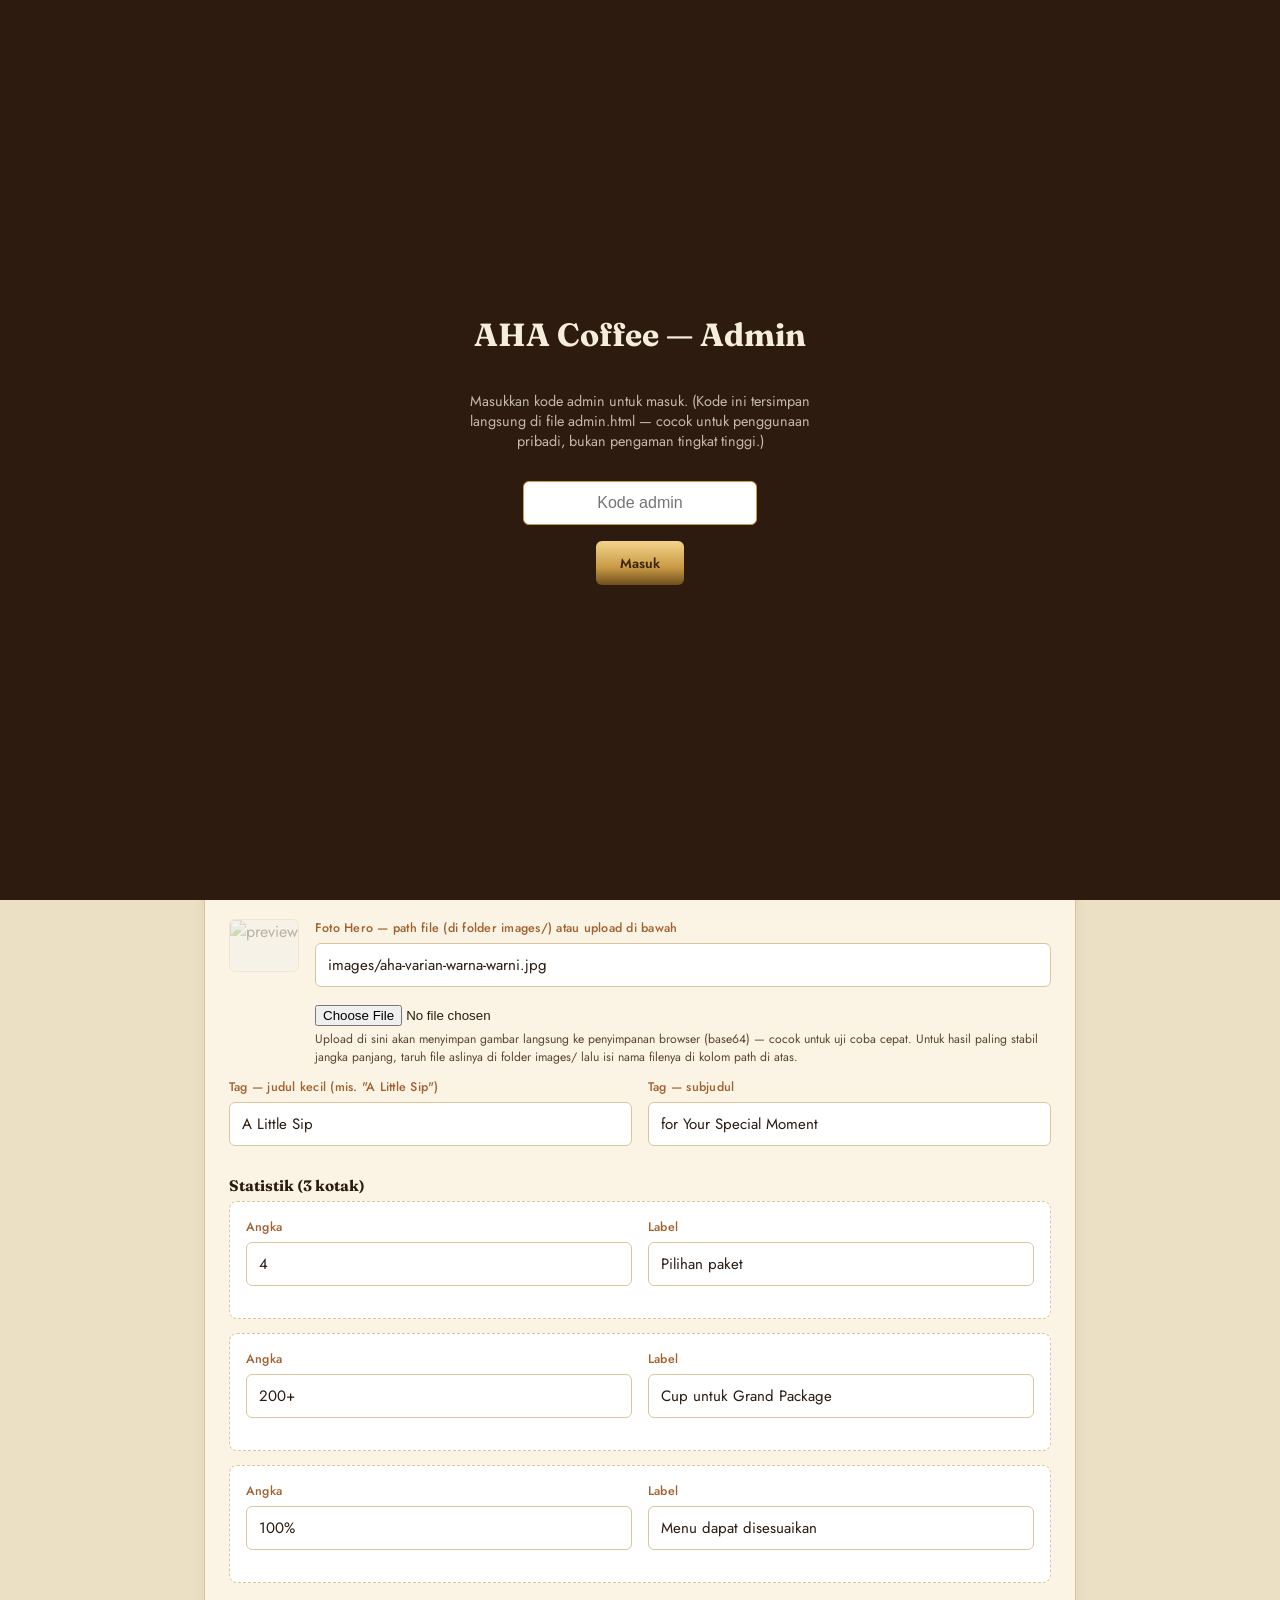
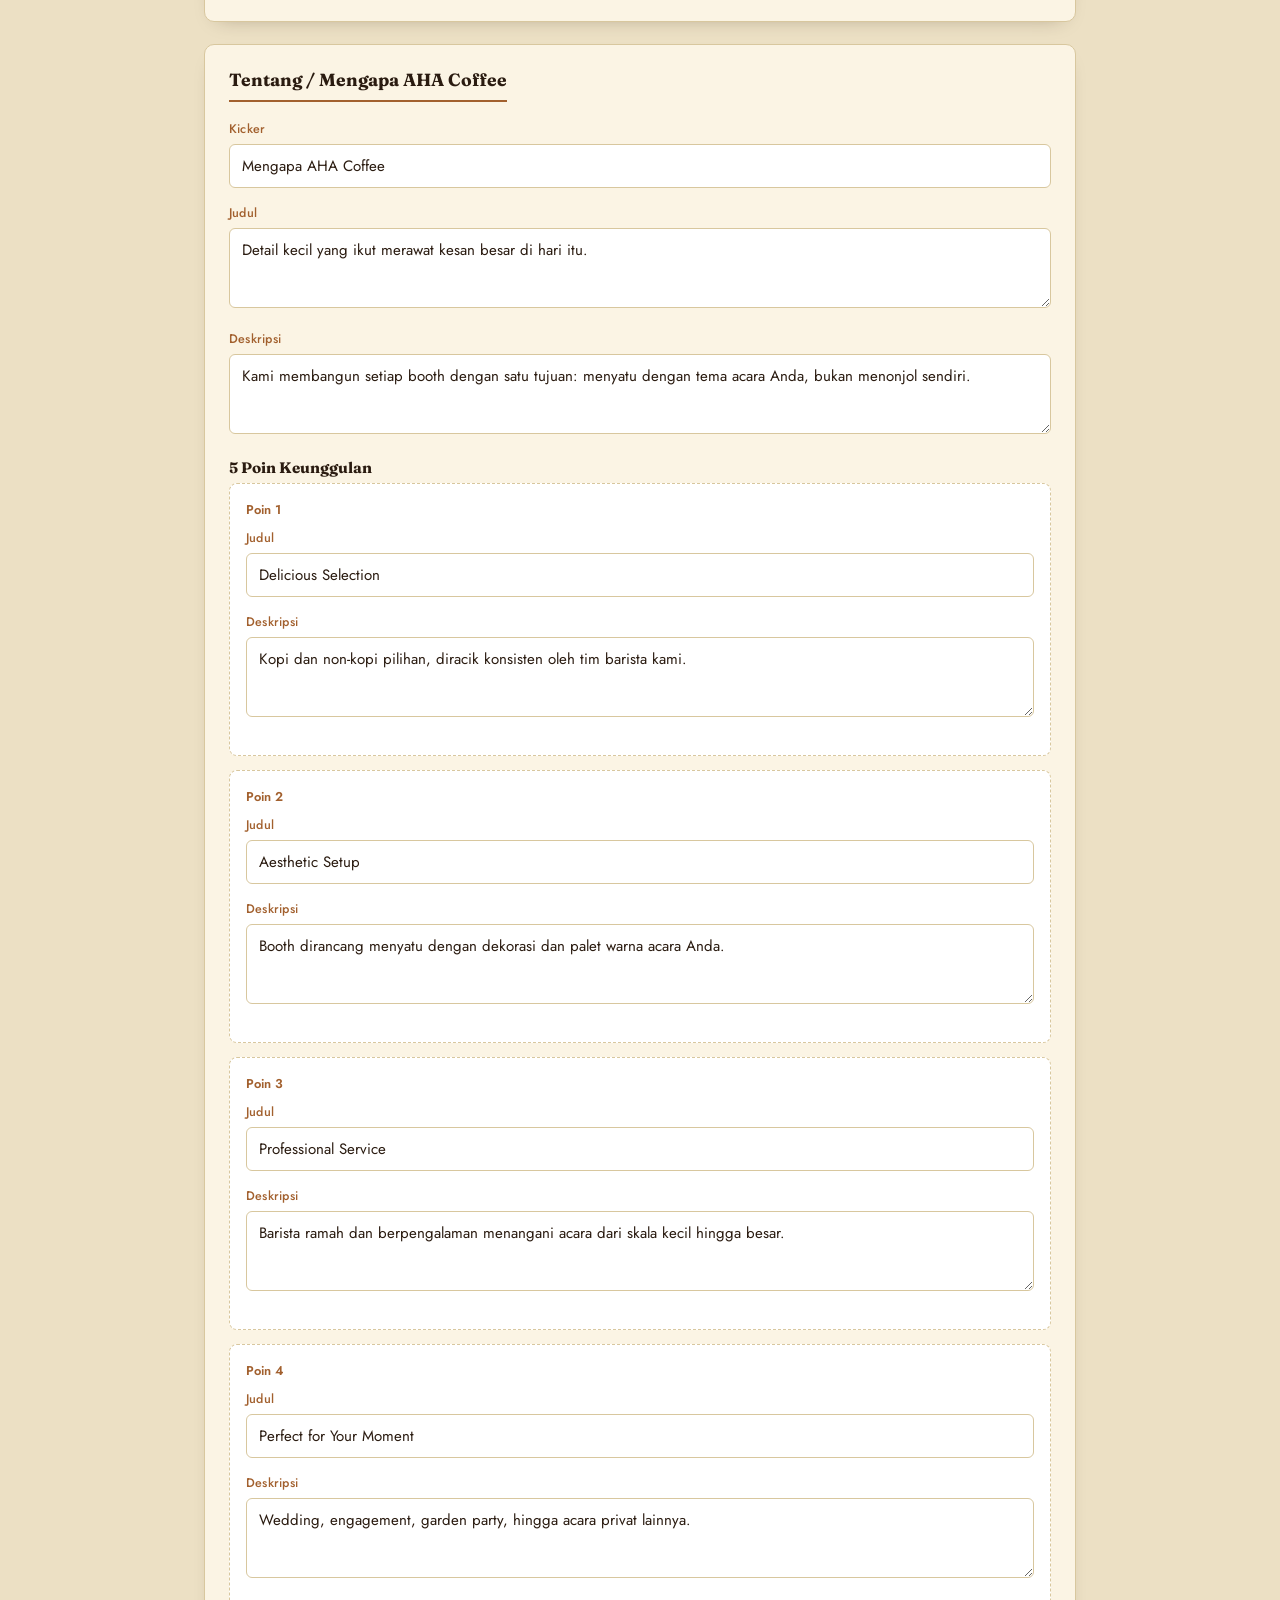
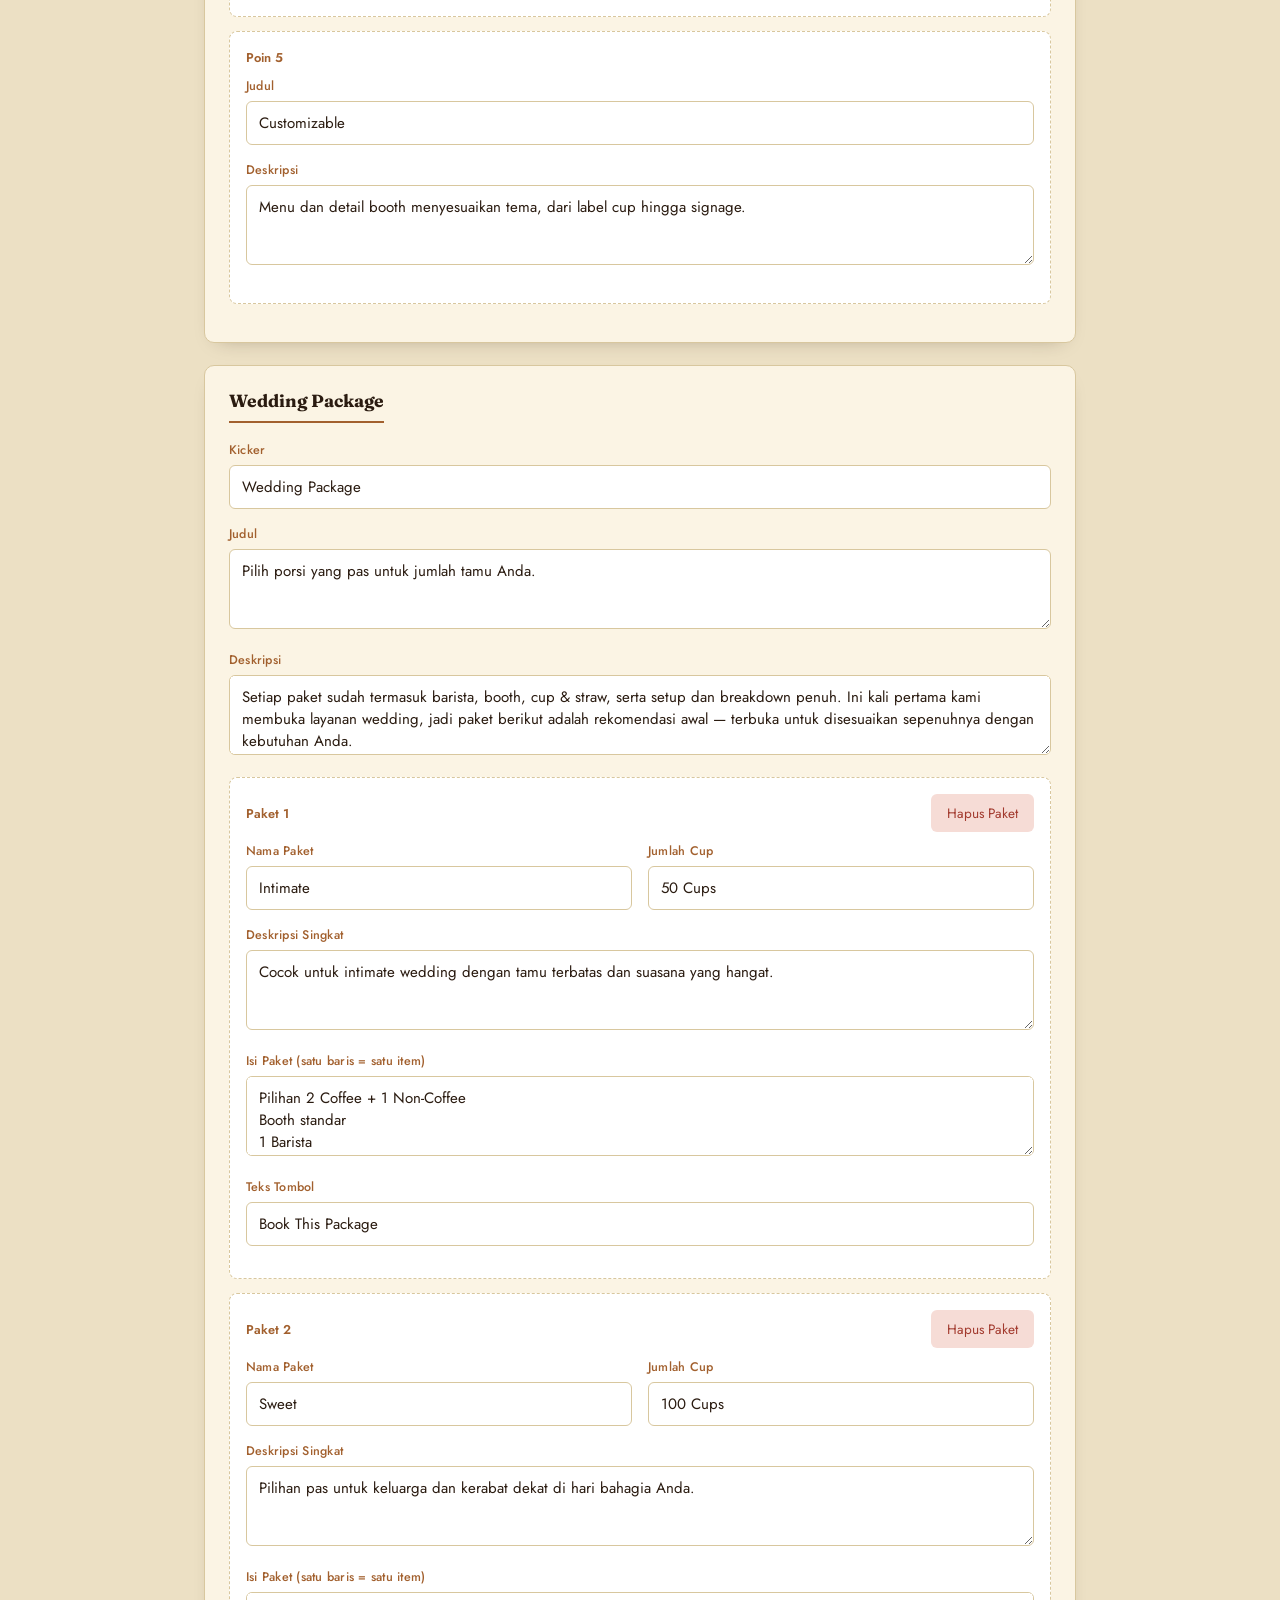
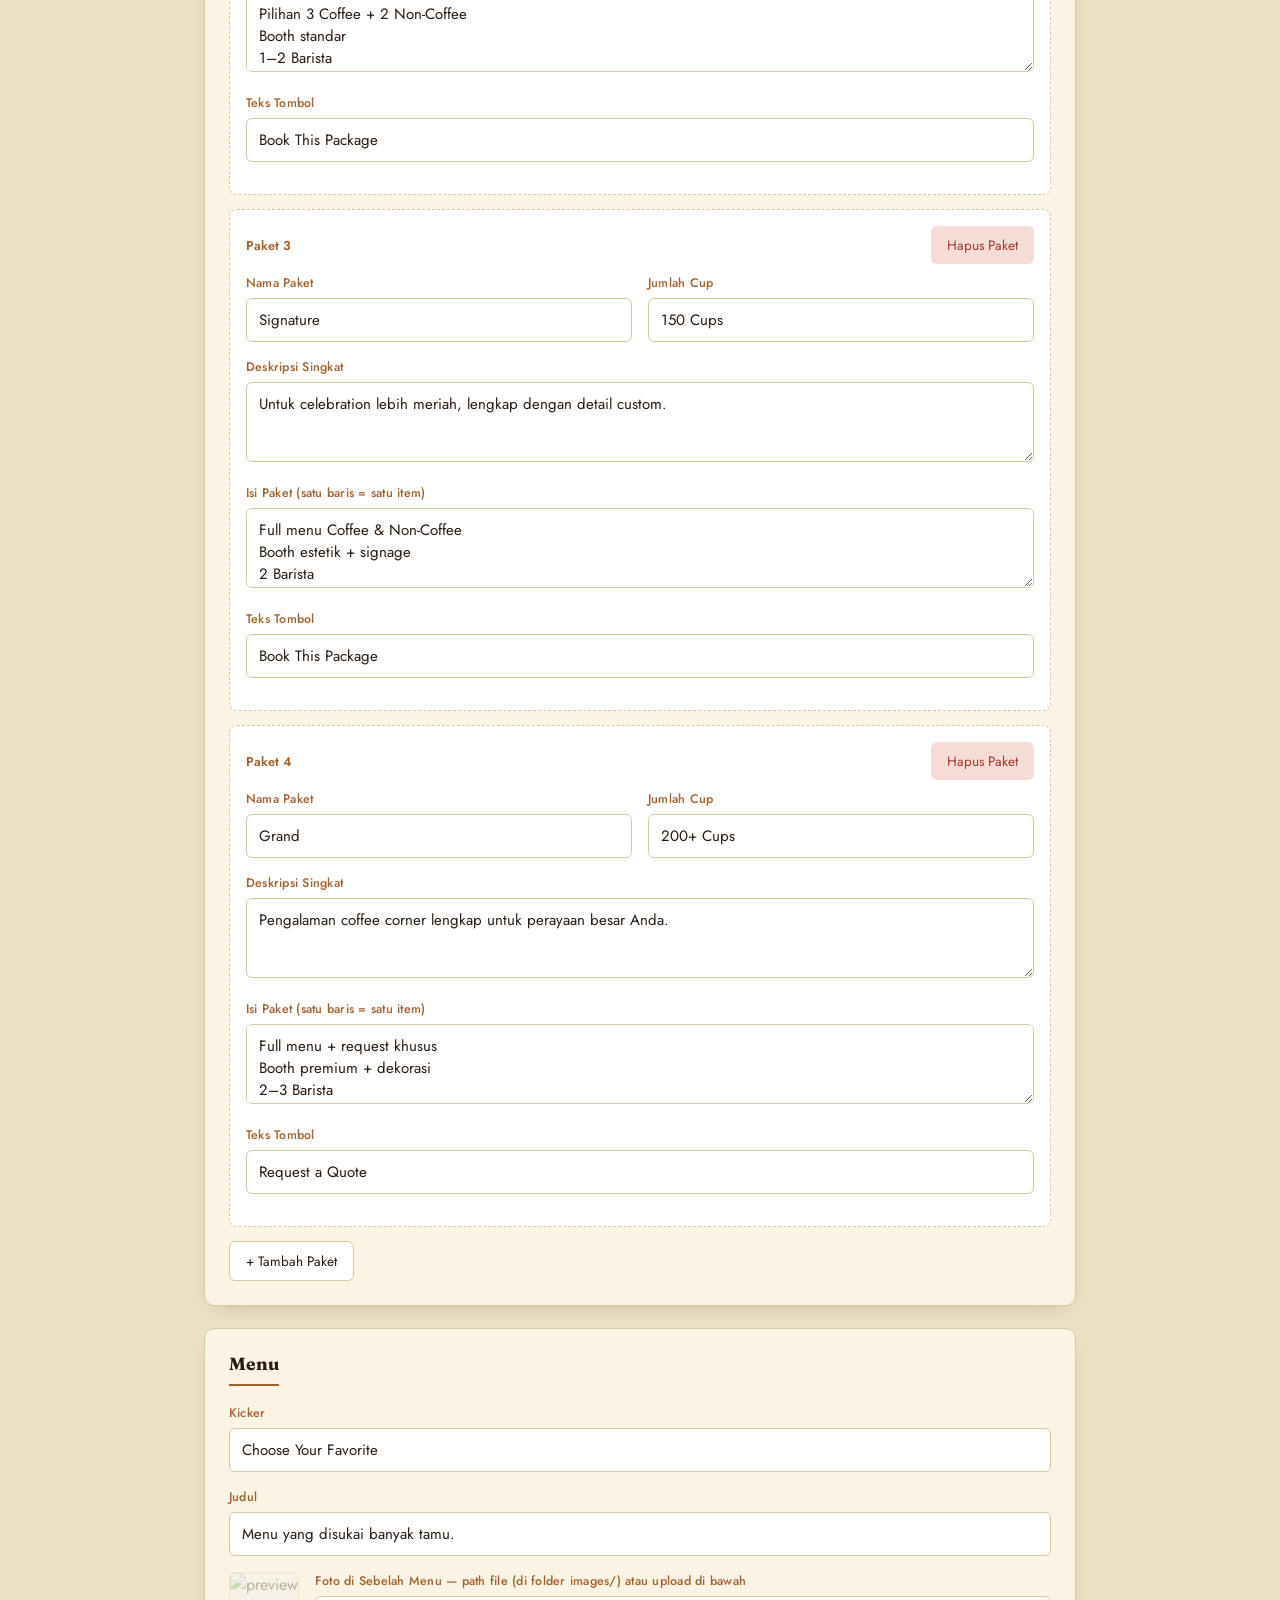
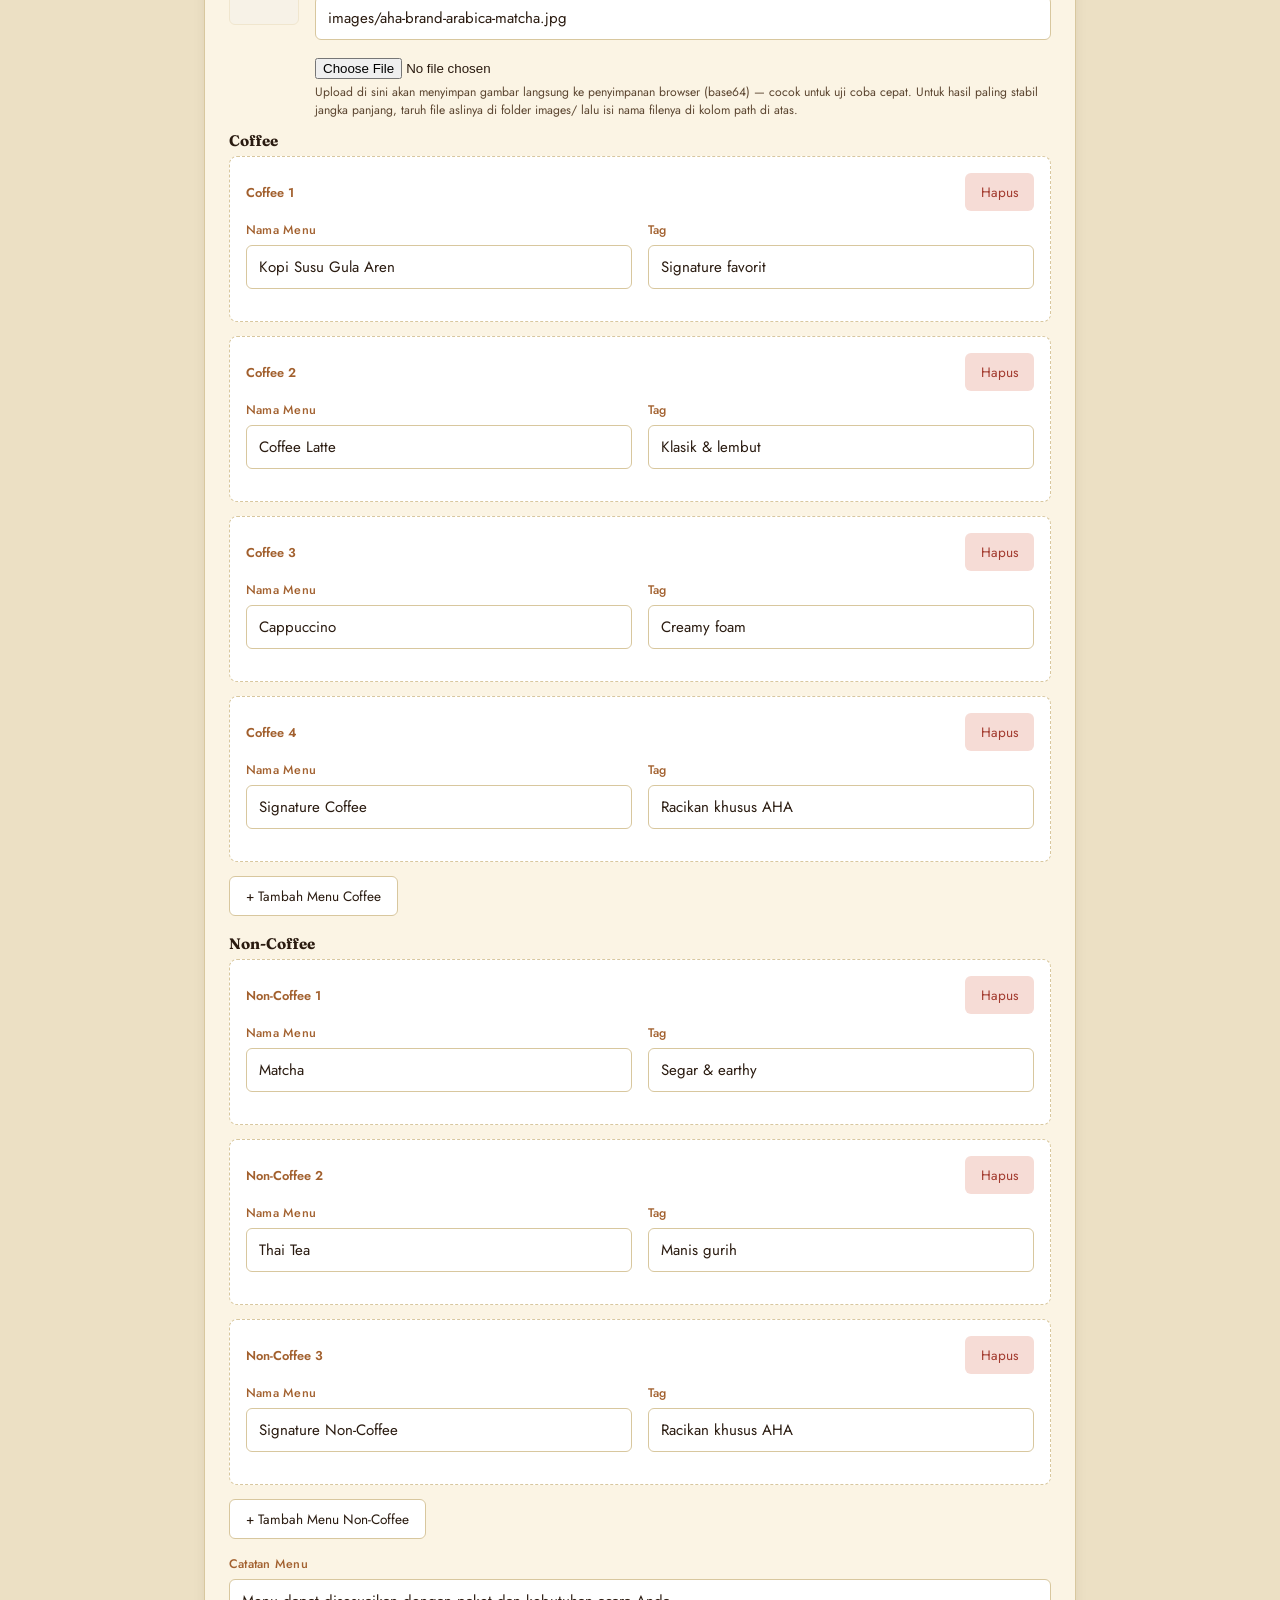
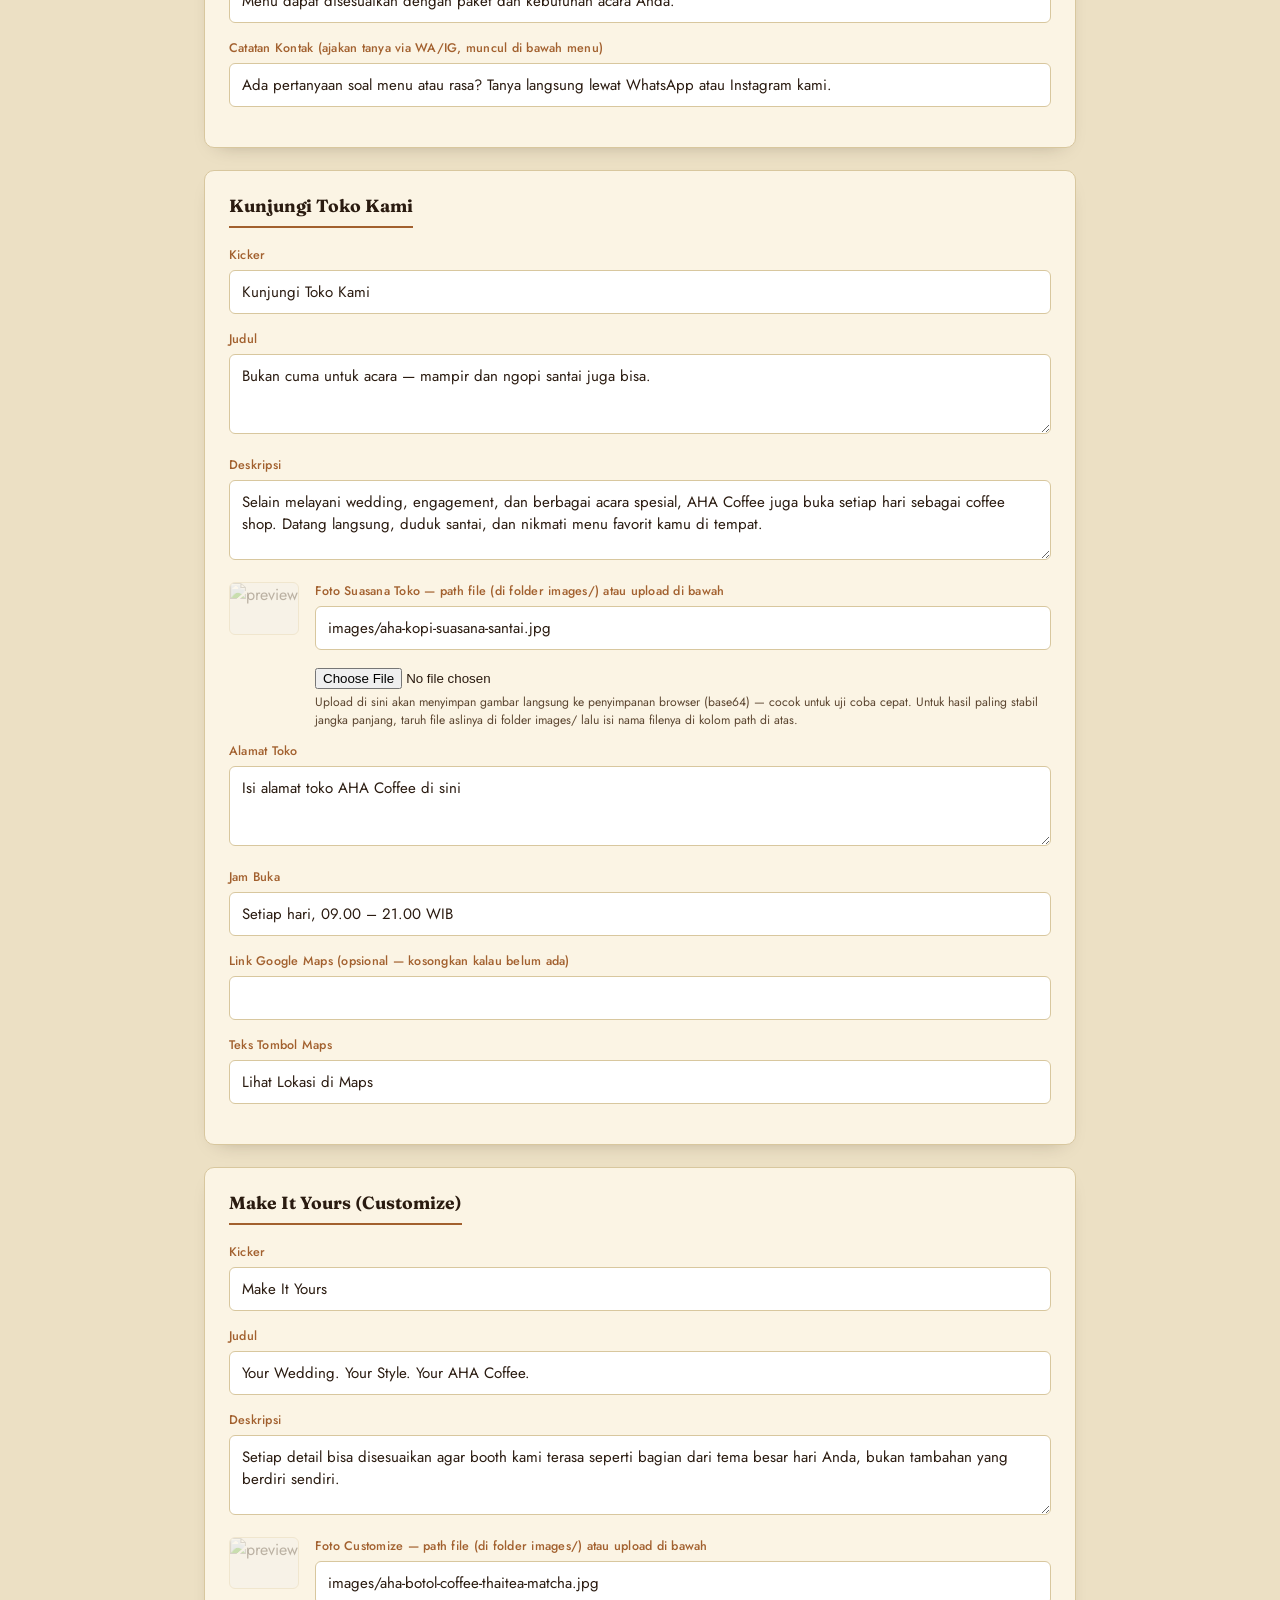
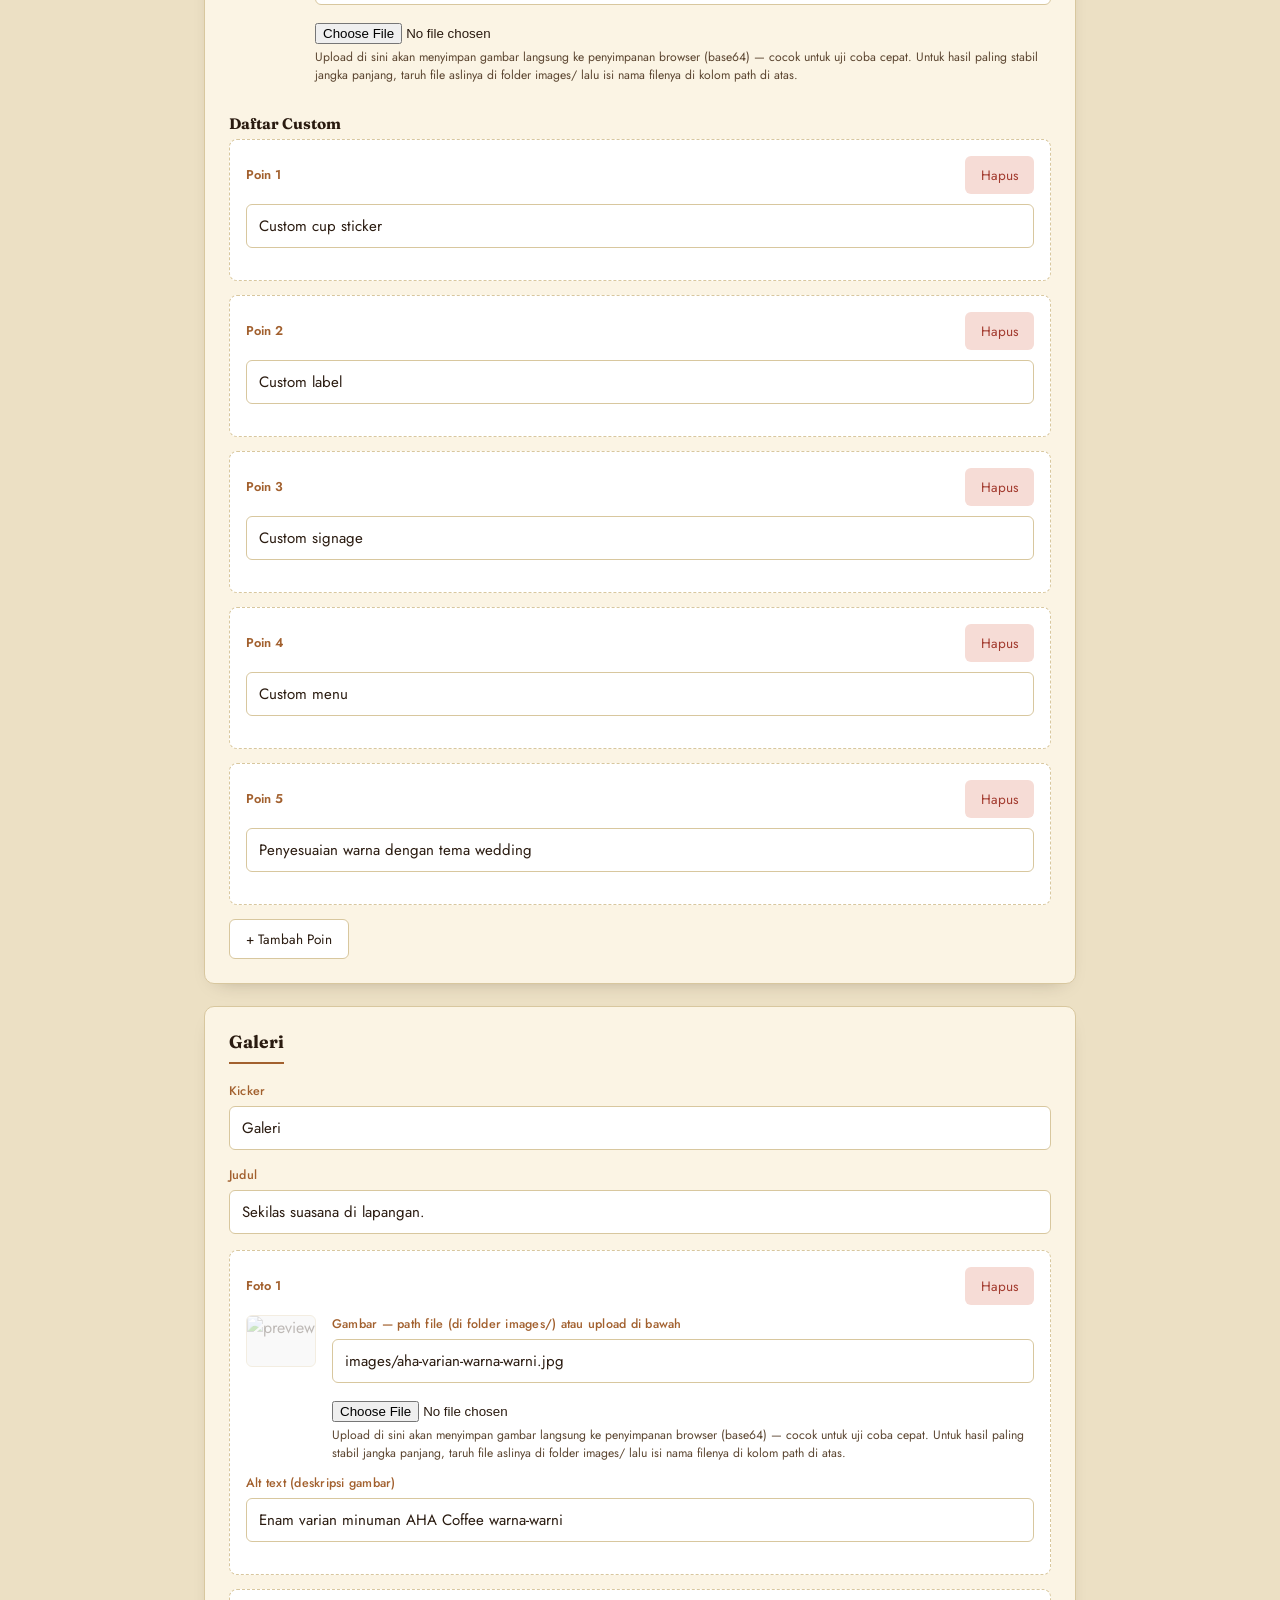
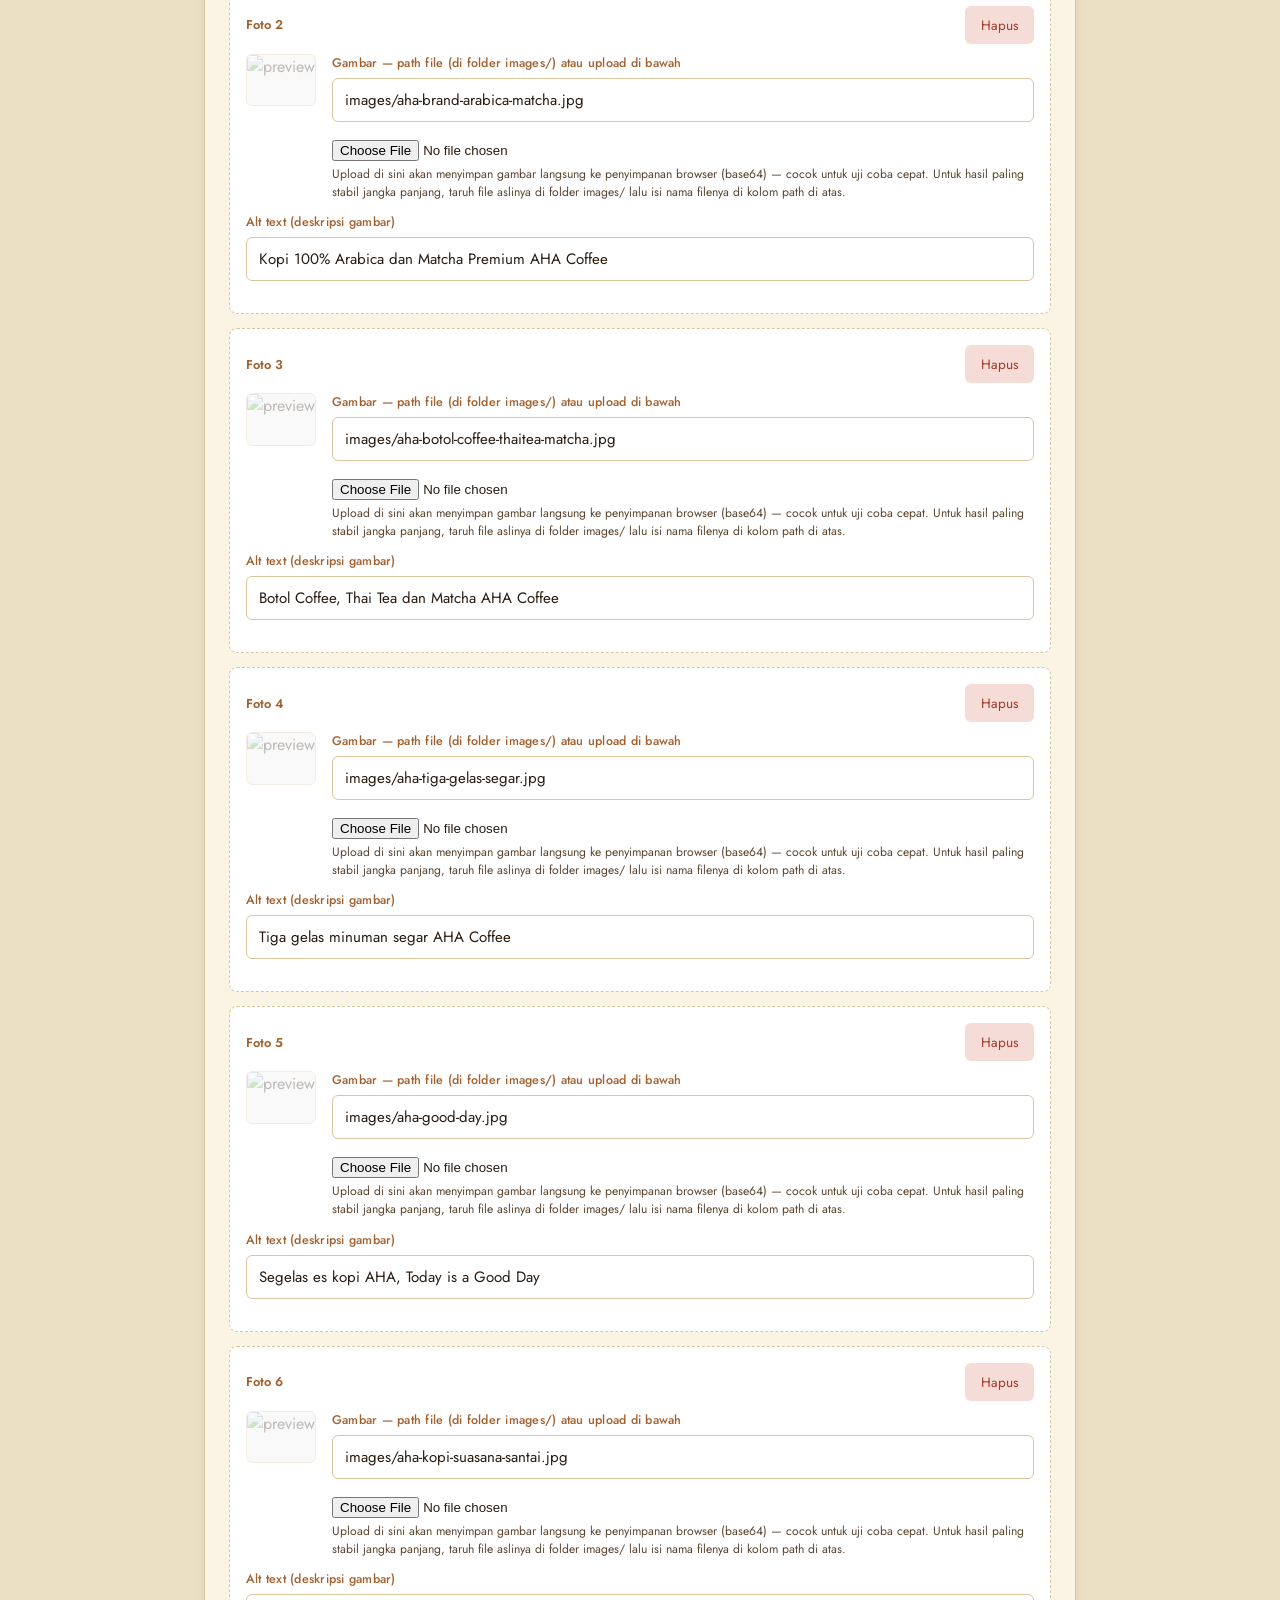
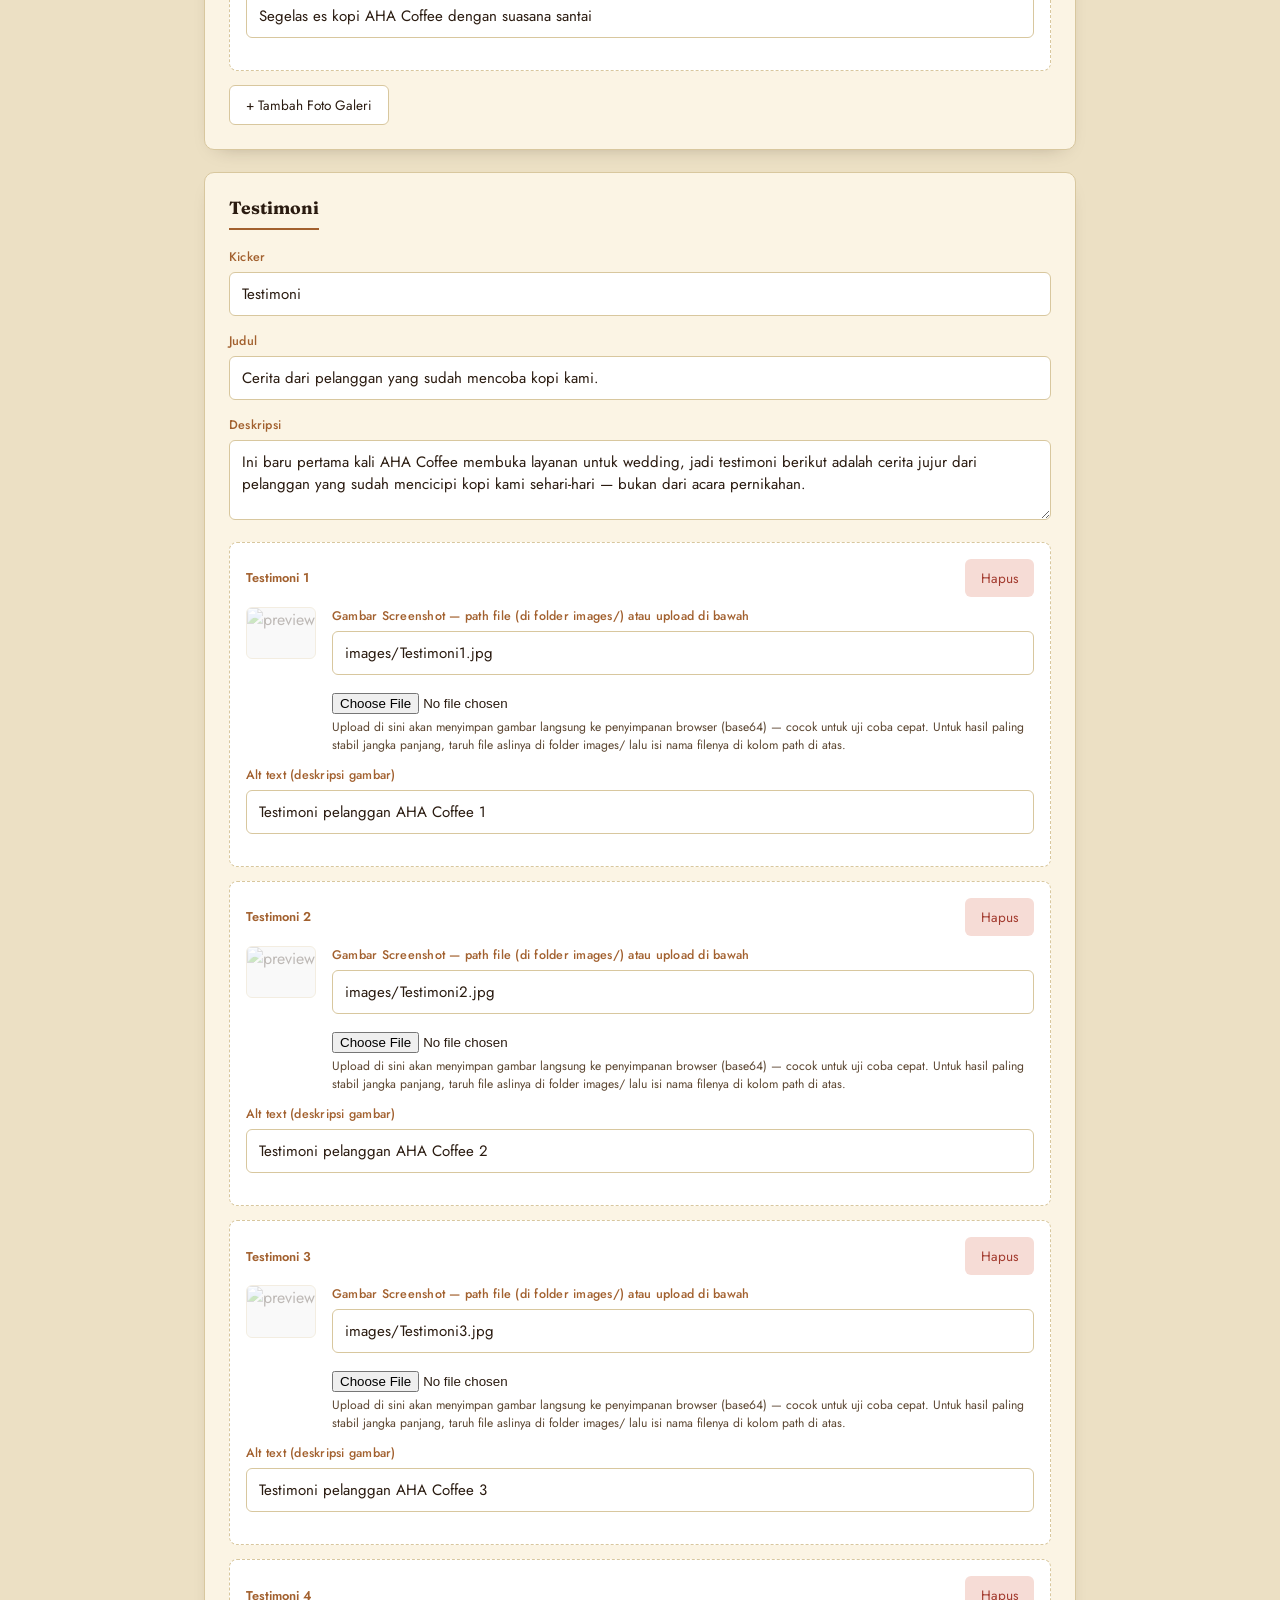
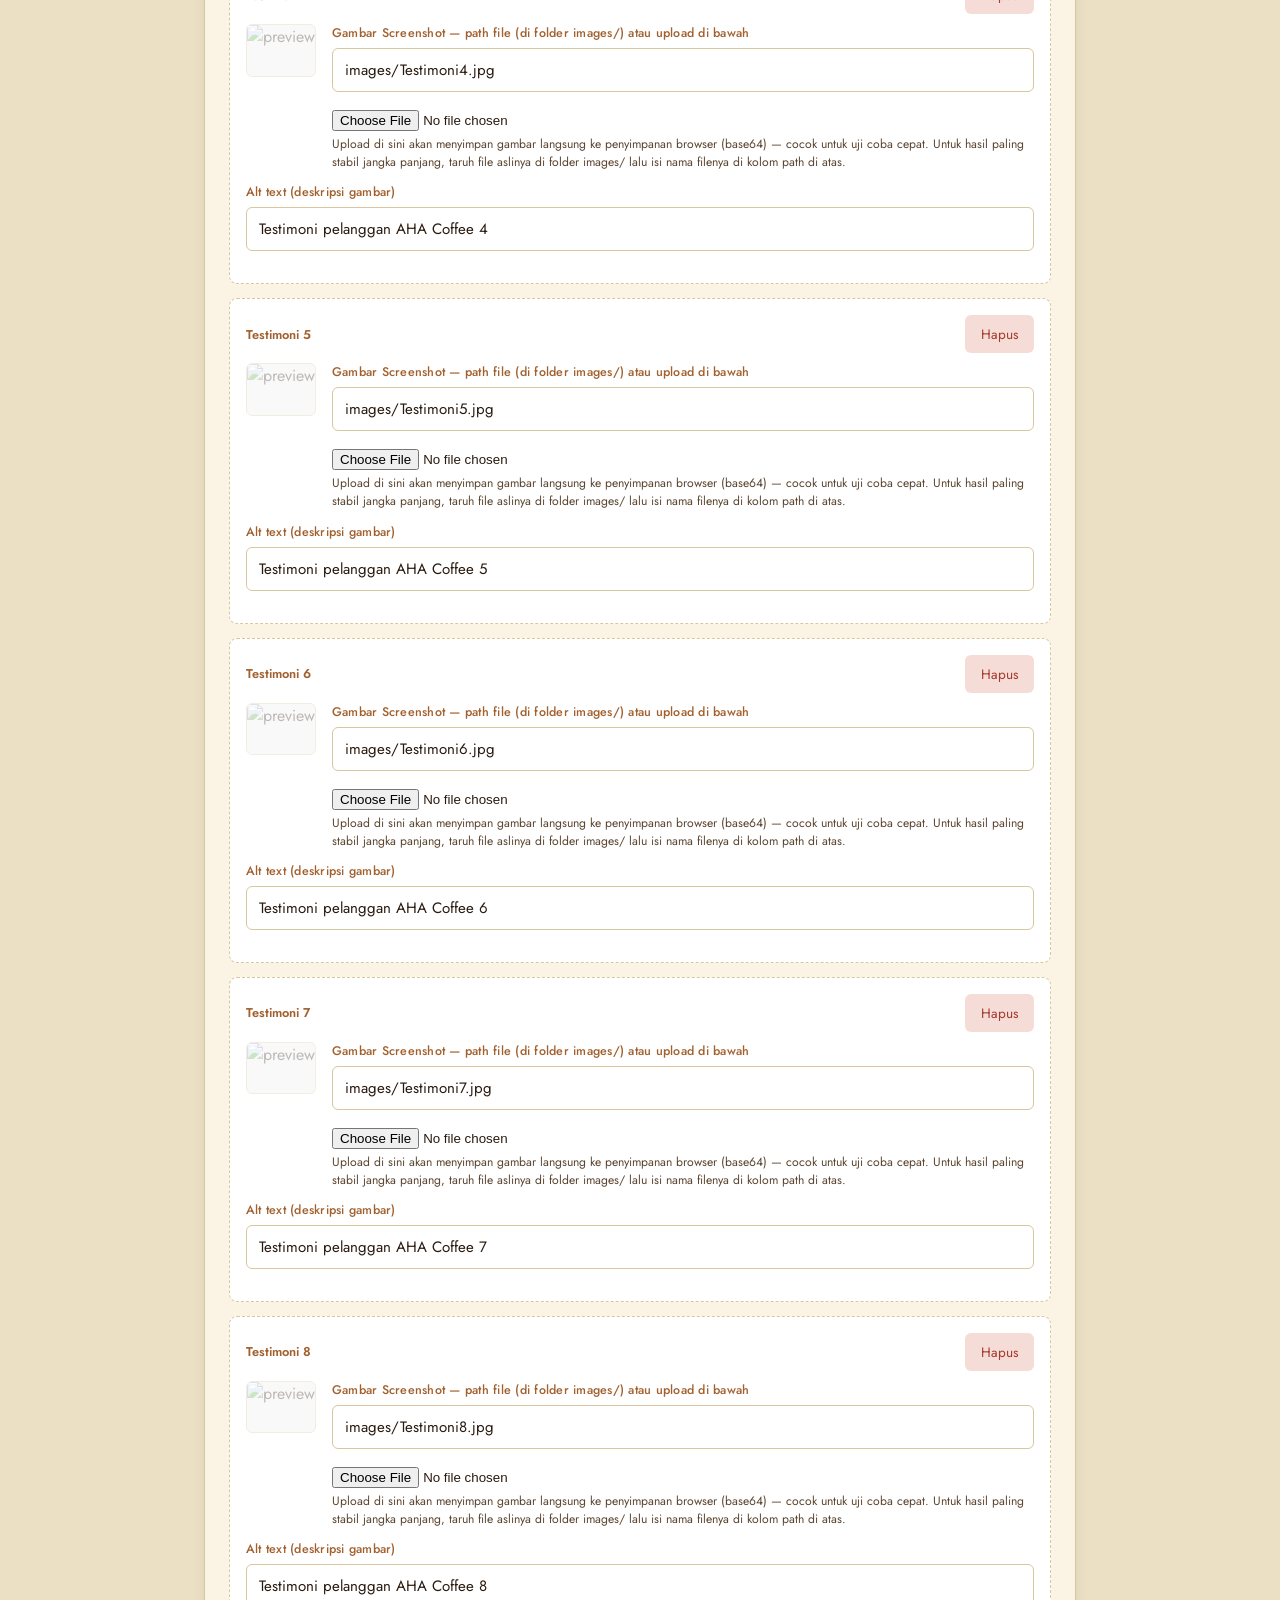
==== admin.html @ e11b8bea "Add files via upload" ====
<!DOCTYPE html>
<html lang="id">
<head>
<meta charset="UTF-8">
<meta name="viewport" content="width=device-width, initial-scale=1.0">
<title>AHA Coffee — Admin Panel</title>
<link rel="preconnect" href="https://fonts.googleapis.com">
<link href="https://fonts.googleapis.com/css2?family=Fraunces:wght@500;600&family=Jost:wght@400;500;600&display=swap" rel="stylesheet">
<style>
  :root{
    --leather-dark:#2E1B10; --leather:#4A2C18;
    --brass-hi:#F3D48C; --brass:#C99A45; --brass-dark:#6E4E1E;
    --paper:#F6EEDD; --paper-deep:#ECE0C4; --paper-line:#D8C79E;
    --ink:#2A1B10; --ink-soft:#5B4530; --copper:#A2602E;
    --ok:#3E7A4B; --danger:#A23A2E;
  }
  *{ box-sizing:border-box; }
  body{ margin:0; background:var(--paper-deep); color:var(--ink); font-family:'Jost',sans-serif; padding-bottom:120px; }
  h1,h2,h3{ font-family:'Fraunces',serif; color:var(--ink); margin:0 0 6px; }
  .topbar{
    position:sticky; top:0; z-index:50;
    background:linear-gradient(180deg,var(--leather),var(--leather-dark));
    color:var(--paper); padding:16px 24px;
    display:flex; align-items:center; justify-content:space-between; gap:16px; flex-wrap:wrap;
    box-shadow:0 6px 16px -8px rgba(0,0,0,0.5);
  }
  .topbar h1{ color:var(--paper); font-size:1.15rem; }
  .topbar .sub{ font-size:0.75rem; color:var(--brass-hi); }
  .topbar-actions{ display:flex; gap:10px; flex-wrap:wrap; }
  .wrap{ max-width:920px; margin:0 auto; padding:24px; }
  .note-box{
    background:#FFF7E0; border:1px solid var(--brass); border-radius:8px;
    padding:16px 18px; font-size:0.88rem; color:var(--ink-soft); margin-bottom:28px;
  }
  .note-box strong{ color:var(--ink); }
  .card{
    background:#FBF4E4; border:1px solid var(--paper-line); border-radius:10px;
    padding:24px; margin-bottom:22px; box-shadow:0 8px 20px -14px rgba(42,27,16,0.4);
  }
  .card > h2{ font-size:1.1rem; border-bottom:2px solid var(--copper); padding-bottom:10px; margin-bottom:18px; display:inline-block; }
  .field{ margin-bottom:16px; }
  .field label{ display:block; font-size:0.78rem; letter-spacing:0.02em; color:var(--copper); margin-bottom:6px; font-weight:500; }
  .field input[type=text], .field input[type=number], .field textarea{
    width:100%; padding:10px 12px; border:1px solid var(--paper-line); border-radius:6px;
    font-family:inherit; font-size:0.94rem; background:#fff; color:var(--ink);
  }
  .field textarea{ min-height:80px; resize:vertical; }
  .grid2{ display:grid; grid-template-columns:1fr 1fr; gap:16px; }
  @media (max-width:640px){ .grid2{ grid-template-columns:1fr; } }
  .item-box{
    border:1px dashed var(--paper-line); border-radius:8px; padding:16px; margin-bottom:14px; background:#fff;
    position:relative;
  }
  .item-box .item-head{ display:flex; justify-content:space-between; align-items:center; margin-bottom:10px; }
  .item-box .item-head span{ font-size:0.8rem; color:var(--copper); font-weight:600; }
  .btn{
    display:inline-flex; align-items:center; gap:6px; border:none; border-radius:6px;
    padding:9px 16px; font-size:0.85rem; cursor:pointer; font-family:inherit;
  }
  .btn-brass{ background:linear-gradient(180deg,var(--brass-hi),var(--brass) 60%,var(--brass-dark)); color:#3B2408; font-weight:600; }
  .btn-ghost{ background:#fff; border:1px solid var(--paper-line); color:var(--ink); }
  .btn-danger{ background:#F6DCD6; color:var(--danger); }
  .btn-save{ background:linear-gradient(180deg,#7FCF8E,var(--ok)); color:#fff; font-weight:600; }
  .btn:active{ transform:translateY(1px); }
  .img-preview{
    width:100%; max-width:220px; aspect-ratio:4/3; object-fit:cover;
    border:1px solid var(--paper-line); border-radius:6px; background:#eee; margin-bottom:10px; display:block;
  }
  .img-row{ display:flex; align-items:flex-start; gap:16px; flex-wrap:wrap; }
  .img-row .img-controls{ flex:1; min-width:220px; }
  .hint{ font-size:0.76rem; color:var(--ink-soft); margin-top:4px; }
  .toast{
    position:fixed; bottom:24px; left:50%; transform:translateX(-50%) translateY(20px);
    background:var(--leather-dark); color:var(--paper); padding:12px 22px; border-radius:8px;
    font-size:0.9rem; opacity:0; pointer-events:none; transition:opacity 0.25s ease, transform 0.25s ease;
    box-shadow:0 10px 24px -10px rgba(0,0,0,0.6); z-index:200;
  }
  .toast.show{ opacity:1; transform:translateX(-50%) translateY(0); }
  #lockScreen{
    position:fixed; inset:0; background:var(--leather-dark); color:var(--paper);
    display:flex; align-items:center; justify-content:center; z-index:500; flex-direction:column; gap:16px; padding:20px; text-align:center;
  }
  #lockScreen input{ padding:12px 16px; border-radius:6px; border:1px solid var(--brass); font-size:1rem; min-width:220px; text-align:center; }
  #lockScreen .btn{ padding:12px 24px; }
</style>
</head>
<body>

<div id="lockScreen">
  <h1 style="color:var(--paper)">AHA Coffee — Admin</h1>
  <p style="max-width:360px; color:rgba(246,238,221,0.75); font-size:0.9rem;">Masukkan kode admin untuk masuk. (Kode ini tersimpan langsung di file admin.html — cocok untuk penggunaan pribadi, bukan pengaman tingkat tinggi.)</p>
  <input type="password" id="lockInput" placeholder="Kode admin">
  <button class="btn btn-brass" id="lockSubmit">Masuk</button>
  <p id="lockError" style="color:#F6B4A4; font-size:0.82rem; display:none;">Kode salah, coba lagi.</p>
</div>

<div class="topbar">
  <div>
    <h1>AHA Coffee — Admin Panel</h1>
    <div class="sub">Edit isi & gambar website tanpa buka kode</div>
  </div>
  <div class="topbar-actions">
    <a class="btn btn-ghost" href="index.html" target="_blank">Lihat Website</a>
    <button class="btn btn-ghost" id="exportBtn">Export Backup</button>
    <button class="btn btn-ghost" id="importBtn">Import Backup</button>
    <input type="file" id="importFile" accept="application/json" style="display:none">
    <button class="btn btn-danger" id="resetBtn">Reset ke Default</button>
    <button class="btn btn-save" id="saveBtn">💾 Simpan Perubahan</button>
  </div>
</div>

<div class="wrap">
  <div class="note-box">
    <strong>Penting:</strong> klik <strong>Simpan Perubahan</strong> akan mengirim isi ini ke server dan otomatis tampil untuk <strong>SEMUA pengunjung</strong> (butuh sekitar 30-60 detik sampai live, karena website perlu di-build ulang). Untuk gambar produk/galeri/testimoni/logo yang direferensikan lewat nama file (bukan upload), pastikan file aslinya ada di folder <code>images/</code> dengan nama yang sama persis.
  </div>

  <div class="card">
    <h2>Logo</h2>
    <div id="logoField"></div>
  </div>

  <div class="card">
    <h2>Hero (Bagian Atas)</h2>
    <div id="heroFields"></div>
  </div>

  <div class="card">
    <h2>Tentang / Mengapa AHA Coffee</h2>
    <div id="aboutFields"></div>
    <h3 style="font-size:0.95rem; margin-top:18px;">5 Poin Keunggulan</h3>
    <div id="aboutValues"></div>
  </div>

  <div class="card">
    <h2>Wedding Package</h2>
    <div id="packagesIntroFields"></div>
    <div id="packagesList"></div>
  </div>

  <div class="card">
    <h2>Menu</h2>
    <div id="menuIntroFields"></div>
    <div id="menuImageField"></div>
    <h3 style="font-size:0.95rem;">Coffee</h3>
    <div id="menuCoffeeList"></div>
    <button class="btn btn-ghost" id="addCoffeeBtn">+ Tambah Menu Coffee</button>
    <h3 style="font-size:0.95rem; margin-top:18px;">Non-Coffee</h3>
    <div id="menuNonCoffeeList"></div>
    <button class="btn btn-ghost" id="addNonCoffeeBtn">+ Tambah Menu Non-Coffee</button>
    <div class="field" style="margin-top:16px;">
      <label>Catatan Menu</label>
      <input type="text" id="menuNoteInput">
    </div>
    <div class="field">
      <label>Catatan Kontak (ajakan tanya via WA/IG, muncul di bawah menu)</label>
      <input type="text" id="menuContactNoteInput">
    </div>
  </div>

  <div class="card">
    <h2>Kunjungi Toko Kami</h2>
    <div id="visitShopFields"></div>
  </div>

  <div class="card">
    <h2>Make It Yours (Customize)</h2>
    <div id="customizeFields"></div>
    <h3 style="font-size:0.95rem; margin-top:18px;">Daftar Custom</h3>
    <div id="customizeList"></div>
    <button class="btn btn-ghost" id="addCustomizeBtn">+ Tambah Poin</button>
  </div>

  <div class="card">
    <h2>Galeri</h2>
    <div id="galleryIntroFields"></div>
    <div id="galleryList"></div>
    <button class="btn btn-ghost" id="addGalleryBtn">+ Tambah Foto Galeri</button>
  </div>

  <div class="card">
    <h2>Testimoni</h2>
    <div id="testiIntroFields"></div>
    <div id="testiList"></div>
    <button class="btn btn-ghost" id="addTestiBtn">+ Tambah Foto Testimoni</button>
  </div>

  <div class="card">
    <h2>Alur Pemesanan</h2>
    <div id="stepsIntroFields"></div>
    <div id="stepsList"></div>
  </div>

  <div class="card">
    <h2>FAQ</h2>
    <div id="faqIntroFields"></div>
    <div id="faqList"></div>
    <button class="btn btn-ghost" id="addFaqBtn">+ Tambah FAQ</button>
  </div>

  <div class="card">
    <h2>Booking & Kontak</h2>
    <div id="bookingFields"></div>
  </div>

  <div class="card">
    <h2>Footer</h2>
    <div id="footerFields"></div>
  </div>

  <button class="btn btn-save" id="saveBtnBottom" style="width:100%; padding:16px; font-size:1rem;">💾 Simpan Semua Perubahan</button>
</div>

<div class="toast" id="toast"></div>

<script src="content.js"></script>
<script>
(function(){
  const ADMIN_PASSWORD = "ahacoffee123"; // ganti sesuai keinginan kamu

  // ---------- lock screen ----------
  const lockScreen = document.getElementById('lockScreen');
  const lockInput = document.getElementById('lockInput');
  const lockSubmit = document.getElementById('lockSubmit');
  const lockError = document.getElementById('lockError');
  function tryUnlock(){
    if (lockInput.value === ADMIN_PASSWORD){ lockScreen.style.display = 'none'; }
    else { lockError.style.display = 'block'; }
  }
  lockSubmit.addEventListener('click', tryUnlock);
  lockInput.addEventListener('keydown', e => { if(e.key === 'Enter') tryUnlock(); });

  // ---------- state ----------
  let content = window.getAhaContent();

  function toast(msg){
    const t = document.getElementById('toast');
    t.textContent = msg;
    t.classList.add('show');
    setTimeout(()=> t.classList.remove('show'), 2200);
  }

  function fieldHTML(labelText, valuePath, value, type){
    type = type || 'text';
    const idAttr = 'f_' + valuePath.replace(/[\.\[\]]/g,'_');
    if (type === 'textarea'){
      return `<div class="field"><label>${labelText}</label><textarea data-path="${valuePath}">${value || ''}</textarea></div>`;
    }
    return `<div class="field"><label>${labelText}</label><input type="text" data-path="${valuePath}" value="${(value||'').toString().replace(/"/g,'&quot;')}"></div>`;
  }

  // generic: get/set nested value by path like "hero.title" or "packages.0.name"
  function getPath(obj, path){
    return path.split('.').reduce((o,k)=> (o == null ? o : o[k]), obj);
  }
  function setPath(obj, path, value){
    const parts = path.split('.');
    let cur = obj;
    for (let i=0;i<parts.length-1;i++){ cur = cur[parts[i]]; }
    cur[parts[parts.length-1]] = value;
  }

  function bindInputs(container){
    container.querySelectorAll('[data-path]').forEach(el=>{
      el.addEventListener('input', ()=>{
        setPath(content, el.dataset.path, el.value);
      });
    });
  }

  function imageFieldHTML(path, currentSrc, label){
    return `
      <div class="img-row">
        <div>
          <img class="img-preview" src="${currentSrc}" onerror="this.style.opacity=0.3" alt="preview">
        </div>
        <div class="img-controls">
          <div class="field">
            <label>${label} — path file (di folder images/) atau upload di bawah</label>
            <input type="text" data-path="${path}" value="${(currentSrc||'').toString().replace(/"/g,'&quot;')}">
          </div>
          <input type="file" accept="image/*" data-image-path="${path}">
          <p class="hint">Upload di sini akan menyimpan gambar langsung ke penyimpanan browser (base64) — cocok untuk uji coba cepat. Untuk hasil paling stabil jangka panjang, taruh file aslinya di folder images/ lalu isi nama filenya di kolom path di atas.</p>
        </div>
      </div>`;
  }

  function bindImageInputs(container, onChangeRerender){
    container.querySelectorAll('input[type=file][data-image-path]').forEach(el=>{
      el.addEventListener('change', (e)=>{
        const file = e.target.files[0];
        if (!file) return;
        const reader = new FileReader();
        reader.onload = function(ev){
          setPath(content, el.dataset.imagePath, ev.target.result);
          onChangeRerender();
        };
        reader.readAsDataURL(file);
      });
    });
  }

  // ---------- Logo ----------
  function renderLogo(){
    const el = document.getElementById('logoField');
    el.innerHTML = imageFieldHTML('logo', content.logo, 'Logo');
    bindInputs(el);
    bindImageInputs(el, renderLogo);
  }

  // ---------- Hero ----------
  function renderHero(){
    const el = document.getElementById('heroFields');
    let html = '';
    html += fieldHTML('Eyebrow (teks kecil di atas judul)', 'hero.eyebrow', content.hero.eyebrow);
    html += fieldHTML('Judul Utama', 'hero.title', content.hero.title, 'textarea');
    html += fieldHTML('Deskripsi (lede)', 'hero.lede', content.hero.lede, 'textarea');
    html += imageFieldHTML('hero.image', content.hero.image, 'Foto Hero');
    html += '<div class="grid2">';
    html += fieldHTML('Tag — judul kecil (mis. "A Little Sip")', 'hero.tagTitle', content.hero.tagTitle);
    html += fieldHTML('Tag — subjudul', 'hero.tagSubtitle', content.hero.tagSubtitle);
    html += '</div>';
    html += '<h3 style="font-size:0.95rem; margin-top:14px;">Statistik (3 kotak)</h3>';
    content.hero.stats.forEach((s,i)=>{
      html += `<div class="item-box"><div class="grid2">
        ${fieldHTML('Angka', `hero.stats.${i}.value`, s.value)}
        ${fieldHTML('Label', `hero.stats.${i}.label`, s.label)}
      </div></div>`;
    });
    el.innerHTML = html;
    bindInputs(el);
    bindImageInputs(el, renderHero);
  }

  // ---------- About ----------
  function renderAbout(){
    const el = document.getElementById('aboutFields');
    let html = '';
    html += fieldHTML('Kicker', 'about.kicker', content.about.kicker);
    html += fieldHTML('Judul', 'about.title', content.about.title, 'textarea');
    html += fieldHTML('Deskripsi', 'about.desc', content.about.desc, 'textarea');
    el.innerHTML = html;
    bindInputs(el);

    const vEl = document.getElementById('aboutValues');
    vEl.innerHTML = content.about.values.map((v,i)=>`
      <div class="item-box">
        <div class="item-head"><span>Poin ${i+1}</span></div>
        ${fieldHTML('Judul', `about.values.${i}.title`, v.title)}
        ${fieldHTML('Deskripsi', `about.values.${i}.desc`, v.desc, 'textarea')}
      </div>`).join('');
    bindInputs(vEl);
  }

  // ---------- Packages ----------
  function renderPackagesIntro(){
    const el = document.getElementById('packagesIntroFields');
    el.innerHTML =
      fieldHTML('Kicker', 'packagesIntro.kicker', content.packagesIntro.kicker) +
      fieldHTML('Judul', 'packagesIntro.title', content.packagesIntro.title, 'textarea') +
      fieldHTML('Deskripsi', 'packagesIntro.desc', content.packagesIntro.desc, 'textarea');
    bindInputs(el);
  }
  function renderPackages(){
    const el = document.getElementById('packagesList');
    el.innerHTML = content.packages.map((p,i)=>`
      <div class="item-box">
        <div class="item-head"><span>Paket ${i+1}</span>
          <button class="btn btn-danger" data-remove-package="${i}">Hapus Paket</button>
        </div>
        <div class="grid2">
          ${fieldHTML('Nama Paket', `packages.${i}.name`, p.name)}
          ${fieldHTML('Jumlah Cup', `packages.${i}.cups`, p.cups)}
        </div>
        ${fieldHTML('Deskripsi Singkat', `packages.${i}.desc`, p.desc, 'textarea')}
        <div class="field">
          <label>Isi Paket (satu baris = satu item)</label>
          <textarea data-list-path="packages.${i}.includes">${p.includes.join('\n')}</textarea>
        </div>
        ${fieldHTML('Teks Tombol', `packages.${i}.cta`, p.cta)}
      </div>`).join('') + `<button class="btn btn-ghost" id="addPackageBtn">+ Tambah Paket</button>`;
    bindInputs(el);
    bindListTextareas(el);
    el.querySelectorAll('[data-remove-package]').forEach(btn=>{
      btn.addEventListener('click', ()=>{
        const idx = parseInt(btn.dataset.removePackage,10);
        content.packages.splice(idx,1);
        renderPackages();
      });
    });
    const addBtn = document.getElementById('addPackageBtn');
    if (addBtn) addBtn.addEventListener('click', ()=>{
      content.packages.push({ name:"Paket Baru", cups:"", desc:"", includes:["Item 1"], cta:"Book This Package" });
      renderPackages();
    });
  }

  function bindListTextareas(container){
    container.querySelectorAll('[data-list-path]').forEach(el=>{
      el.addEventListener('input', ()=>{
        const lines = el.value.split('\n').map(s=>s.trim()).filter(s=>s.length>0);
        setPath(content, el.dataset.listPath, lines);
      });
    });
  }

  // ---------- Menu ----------
  function renderMenuIntro(){
    const el = document.getElementById('menuIntroFields');
    el.innerHTML =
      fieldHTML('Kicker', 'menu.kicker', content.menu.kicker) +
      fieldHTML('Judul', 'menu.title', content.menu.title);
    bindInputs(el);
    document.getElementById('menuNoteInput').value = content.menu.note || '';
    document.getElementById('menuNoteInput').addEventListener('input', (e)=>{ content.menu.note = e.target.value; });
    document.getElementById('menuContactNoteInput').value = content.menu.contactNote || '';
    document.getElementById('menuContactNoteInput').addEventListener('input', (e)=>{ content.menu.contactNote = e.target.value; });
  }
  function renderMenuImage(){
    const el = document.getElementById('menuImageField');
    el.innerHTML = imageFieldHTML('menu.image', content.menu.image, 'Foto di Sebelah Menu');
    bindInputs(el);
    bindImageInputs(el, renderMenuImage);
  }
  function renderVisitShop(){
    const el = document.getElementById('visitShopFields');
    el.innerHTML =
      fieldHTML('Kicker', 'visitShop.kicker', content.visitShop.kicker) +
      fieldHTML('Judul', 'visitShop.title', content.visitShop.title, 'textarea') +
      fieldHTML('Deskripsi', 'visitShop.desc', content.visitShop.desc, 'textarea') +
      imageFieldHTML('visitShop.image', content.visitShop.image, 'Foto Suasana Toko') +
      fieldHTML('Alamat Toko', 'visitShop.address', content.visitShop.address, 'textarea') +
      fieldHTML('Jam Buka', 'visitShop.hours', content.visitShop.hours) +
      fieldHTML('Link Google Maps (opsional — kosongkan kalau belum ada)', 'visitShop.mapUrl', content.visitShop.mapUrl) +
      fieldHTML('Teks Tombol Maps', 'visitShop.ctaMap', content.visitShop.ctaMap);
    bindInputs(el);
    bindImageInputs(el, renderVisitShop);
  }
  function renderMenuList(key, containerId){
    const el = document.getElementById(containerId);
    el.innerHTML = content.menu[key].map((m,i)=>`
      <div class="item-box">
        <div class="item-head"><span>${key === 'coffee' ? 'Coffee' : 'Non-Coffee'} ${i+1}</span>
          <button class="btn btn-danger" data-remove-menu="${key}:${i}">Hapus</button>
        </div>
        <div class="grid2">
          ${fieldHTML('Nama Menu', `menu.${key}.${i}.name`, m.name)}
          ${fieldHTML('Tag', `menu.${key}.${i}.tag`, m.tag)}
        </div>
      </div>`).join('');
    bindInputs(el);
    el.querySelectorAll('[data-remove-menu]').forEach(btn=>{
      btn.addEventListener('click', ()=>{
        const [k,idx] = btn.dataset.removeMenu.split(':');
        content.menu[k].splice(parseInt(idx,10),1);
        renderMenuList(k, k === 'coffee' ? 'menuCoffeeList' : 'menuNonCoffeeList');
      });
    });
  }

  // ---------- Customize ----------
  function renderCustomize(){
    const el = document.getElementById('customizeFields');
    el.innerHTML =
      fieldHTML('Kicker', 'customize.kicker', content.customize.kicker) +
      fieldHTML('Judul', 'customize.title', content.customize.title) +
      fieldHTML('Deskripsi', 'customize.desc', content.customize.desc, 'textarea') +
      imageFieldHTML('customize.image', content.customize.image, 'Foto Customize');
    bindInputs(el);
    bindImageInputs(el, renderCustomize);
  }
  function renderCustomizeList(){
    const el = document.getElementById('customizeList');
    el.innerHTML = content.customize.items.map((item,i)=>`
      <div class="item-box">
        <div class="item-head"><span>Poin ${i+1}</span>
          <button class="btn btn-danger" data-remove-custom="${i}">Hapus</button>
        </div>
        <div class="field"><input type="text" data-path="customize.items.${i}" value="${item.replace(/"/g,'&quot;')}"></div>
      </div>`).join('');
    bindInputs(el);
    el.querySelectorAll('[data-remove-custom]').forEach(btn=>{
      btn.addEventListener('click', ()=>{
        content.customize.items.splice(parseInt(btn.dataset.removeCustom,10),1);
        renderCustomizeList();
      });
    });
  }

  // ---------- Gallery ----------
  function renderGalleryIntro(){
    const el = document.getElementById('galleryIntroFields');
    el.innerHTML = fieldHTML('Kicker', 'galleryIntro.kicker', content.galleryIntro.kicker) +
      fieldHTML('Judul', 'galleryIntro.title', content.galleryIntro.title);
    bindInputs(el);
  }
  function renderGalleryList(){
    const el = document.getElementById('galleryList');
    el.innerHTML = content.gallery.map((g,i)=>`
      <div class="item-box">
        <div class="item-head"><span>Foto ${i+1}</span>
          <button class="btn btn-danger" data-remove-gallery="${i}">Hapus</button>
        </div>
        ${imageFieldHTML(`gallery.${i}.image`, g.image, 'Gambar')}
        ${fieldHTML('Alt text (deskripsi gambar)', `gallery.${i}.alt`, g.alt)}
      </div>`).join('');
    bindInputs(el);
    bindImageInputs(el, renderGalleryList);
    el.querySelectorAll('[data-remove-gallery]').forEach(btn=>{
      btn.addEventListener('click', ()=>{
        content.gallery.splice(parseInt(btn.dataset.removeGallery,10),1);
        renderGalleryList();
      });
    });
  }

  // ---------- Testimonials ----------
  function renderTestiIntro(){
    const el = document.getElementById('testiIntroFields');
    el.innerHTML = fieldHTML('Kicker', 'testimonialsIntro.kicker', content.testimonialsIntro.kicker) +
      fieldHTML('Judul', 'testimonialsIntro.title', content.testimonialsIntro.title) +
      fieldHTML('Deskripsi', 'testimonialsIntro.desc', content.testimonialsIntro.desc, 'textarea');
    bindInputs(el);
  }
  function renderTestiList(){
    const el = document.getElementById('testiList');
    el.innerHTML = content.testimonials.map((t,i)=>`
      <div class="item-box">
        <div class="item-head"><span>Testimoni ${i+1}</span>
          <button class="btn btn-danger" data-remove-testi="${i}">Hapus</button>
        </div>
        ${imageFieldHTML(`testimonials.${i}.image`, t.image, 'Gambar Screenshot')}
        ${fieldHTML('Alt text (deskripsi gambar)', `testimonials.${i}.alt`, t.alt)}
      </div>`).join('');
    bindInputs(el);
    bindImageInputs(el, renderTestiList);
    el.querySelectorAll('[data-remove-testi]').forEach(btn=>{
      btn.addEventListener('click', ()=>{
        content.testimonials.splice(parseInt(btn.dataset.removeTesti,10),1);
        renderTestiList();
      });
    });
  }

  // ---------- Steps ----------
  function renderStepsIntro(){
    const el = document.getElementById('stepsIntroFields');
    el.innerHTML = fieldHTML('Kicker', 'stepsIntro.kicker', content.stepsIntro.kicker) +
      fieldHTML('Judul', 'stepsIntro.title', content.stepsIntro.title);
    bindInputs(el);
  }
  function renderStepsList(){
    const el = document.getElementById('stepsList');
    el.innerHTML = content.steps.map((s,i)=>`
      <div class="item-box">
        <div class="item-head"><span>Langkah ${i+1}</span></div>
        ${fieldHTML('Judul', `steps.${i}.title`, s.title)}
        ${fieldHTML('Deskripsi', `steps.${i}.desc`, s.desc, 'textarea')}
      </div>`).join('');
    bindInputs(el);
  }

  // ---------- FAQ ----------
  function renderFaqIntro(){
    const el = document.getElementById('faqIntroFields');
    el.innerHTML = fieldHTML('Kicker', 'faqIntro.kicker', content.faqIntro.kicker) +
      fieldHTML('Judul', 'faqIntro.title', content.faqIntro.title);
    bindInputs(el);
  }
  function renderFaqList(){
    const el = document.getElementById('faqList');
    el.innerHTML = content.faq.map((f,i)=>`
      <div class="item-box">
        <div class="item-head"><span>FAQ ${i+1}</span>
          <button class="btn btn-danger" data-remove-faq="${i}">Hapus</button>
        </div>
        ${fieldHTML('Pertanyaan', `faq.${i}.q`, f.q, 'textarea')}
        ${fieldHTML('Jawaban', `faq.${i}.a`, f.a, 'textarea')}
      </div>`).join('');
    bindInputs(el);
    el.querySelectorAll('[data-remove-faq]').forEach(btn=>{
      btn.addEventListener('click', ()=>{
        content.faq.splice(parseInt(btn.dataset.removeFaq,10),1);
        renderFaqList();
      });
    });
  }

  // ---------- Booking ----------
  function renderBooking(){
    const el = document.getElementById('bookingFields');
    el.innerHTML =
      fieldHTML('Kicker', 'booking.kicker', content.booking.kicker) +
      fieldHTML('Judul', 'booking.title', content.booking.title) +
      fieldHTML('Deskripsi', 'booking.lede', content.booking.lede, 'textarea') +
      '<div class="grid2">' +
      fieldHTML('WhatsApp (teks tampilan, mis. 0812-xxxx-xxxx)', 'booking.whatsapp', content.booking.whatsapp) +
      fieldHTML('WhatsApp Link (mis. https://wa.me/62812xxxxxxx)', 'booking.whatsappLink', content.booking.whatsappLink) +
      '</div>' +
      '<div class="grid2">' +
      fieldHTML('Instagram — teks tampilan (mis. @ahacoffee.id)', 'booking.instagramHandle', content.booking.instagramHandle) +
      fieldHTML('Instagram — link profil', 'booking.instagramUrl', content.booking.instagramUrl) +
      '</div>' +
      fieldHTML('Link Toko Shopee', 'booking.shopeeUrl', content.booking.shopeeUrl) +
      '<div class="grid2">' +
      fieldHTML('Email', 'booking.email', content.booking.email) +
      fieldHTML('Area Layanan', 'booking.area', content.booking.area) +
      '</div>';
    bindInputs(el);
  }

  // ---------- Footer ----------
  function renderFooter(){
    const el = document.getElementById('footerFields');
    el.innerHTML =
      fieldHTML('Tagline', 'footer.tagline', content.footer.tagline, 'textarea') +
      `<div class="field"><label>Layanan Acara (satu baris = satu item)</label>
        <textarea data-list-path="footer.services">${content.footer.services.join('\n')}</textarea></div>` +
      fieldHTML('Teks Copyright', 'footer.note', content.footer.note) +
      fieldHTML('Sub Note', 'footer.subNote', content.footer.subNote);
    bindInputs(el);
    bindListTextareas(el);
  }

  // ---------- add buttons for menu/customize/gallery/testi/faq ----------
  document.getElementById('addCoffeeBtn').addEventListener('click', ()=>{
    content.menu.coffee.push({ name:"Menu Baru", tag:"" });
    renderMenuList('coffee','menuCoffeeList');
  });
  document.getElementById('addNonCoffeeBtn').addEventListener('click', ()=>{
    content.menu.nonCoffee.push({ name:"Menu Baru", tag:"" });
    renderMenuList('nonCoffee','menuNonCoffeeList');
  });
  document.getElementById('addCustomizeBtn').addEventListener('click', ()=>{
    content.customize.items.push("Poin baru");
    renderCustomizeList();
  });
  document.getElementById('addGalleryBtn').addEventListener('click', ()=>{
    content.gallery.push({ image:"images/nama-file.jpg", alt:"" });
    renderGalleryList();
  });
  document.getElementById('addTestiBtn').addEventListener('click', ()=>{
    content.testimonials.push({ image:"images/nama-file.jpg", alt:"" });
    renderTestiList();
  });
  document.getElementById('addFaqBtn').addEventListener('click', ()=>{
    content.faq.push({ q:"Pertanyaan baru?", a:"Jawaban." });
    renderFaqList();
  });

  // ---------- save / reset / export / import ----------
  function saveAll(){
    toast('Menyimpan ke server...');
    window.saveAhaContent(content, ADMIN_PASSWORD).then(function(){
      toast('Tersimpan! Website akan update untuk semua pengunjung dalam ~30-60 detik.');
    }).catch(function(err){
      alert('Gagal menyimpan ke server: ' + err.message + '\n\nPerubahan tetap tersimpan sementara di browser ini (klik Simpan lagi setelah masalahnya diperbaiki).');
    });
  }
  document.getElementById('saveBtn').addEventListener('click', saveAll);
  document.getElementById('saveBtnBottom').addEventListener('click', saveAll);

  document.getElementById('resetBtn').addEventListener('click', ()=>{
    if (confirm('Yakin mau reset semua konten ke default? Perubahan yang belum di-export akan hilang.')){
      localStorage.removeItem(window.AHA_STORAGE_KEY);
      content = JSON.parse(JSON.stringify(window.AHA_DEFAULT_CONTENT));
      renderAll();
      toast('Konten dikembalikan ke default (belum disimpan — klik Simpan untuk mengunci perubahan ini).');
    }
  });

  document.getElementById('exportBtn').addEventListener('click', ()=>{
    const blob = new Blob([JSON.stringify(content, null, 2)], { type:'application/json' });
    const url = URL.createObjectURL(blob);
    const a = document.createElement('a');
    a.href = url; a.download = 'aha-coffee-backup.json';
    a.click();
    URL.revokeObjectURL(url);
  });
  document.getElementById('importBtn').addEventListener('click', ()=> document.getElementById('importFile').click());
  document.getElementById('importFile').addEventListener('change', (e)=>{
    const file = e.target.files[0];
    if (!file) return;
    const reader = new FileReader();
    reader.onload = function(ev){
      try{
        content = JSON.parse(ev.target.result);
        renderAll();
        toast('Backup berhasil dimuat. Klik Simpan untuk mengunci perubahan ini.');
      }catch(err){
        alert('File backup tidak valid.');
      }
    };
    reader.readAsText(file);
  });

  function renderAll(){
    renderLogo();
    renderHero();
    renderAbout();
    renderPackagesIntro();
    renderPackages();
    renderMenuIntro();
    renderMenuImage();
    renderMenuList('coffee','menuCoffeeList');
    renderMenuList('nonCoffee','menuNonCoffeeList');
    renderVisitShop();
    renderCustomize();
    renderCustomizeList();
    renderGalleryIntro();
    renderGalleryList();
    renderTestiIntro();
    renderTestiList();
    renderStepsIntro();
    renderStepsList();
    renderFaqIntro();
    renderFaqList();
    renderBooking();
    renderFooter();
  }

  renderAll();
})();
</script>
</body>
</html>
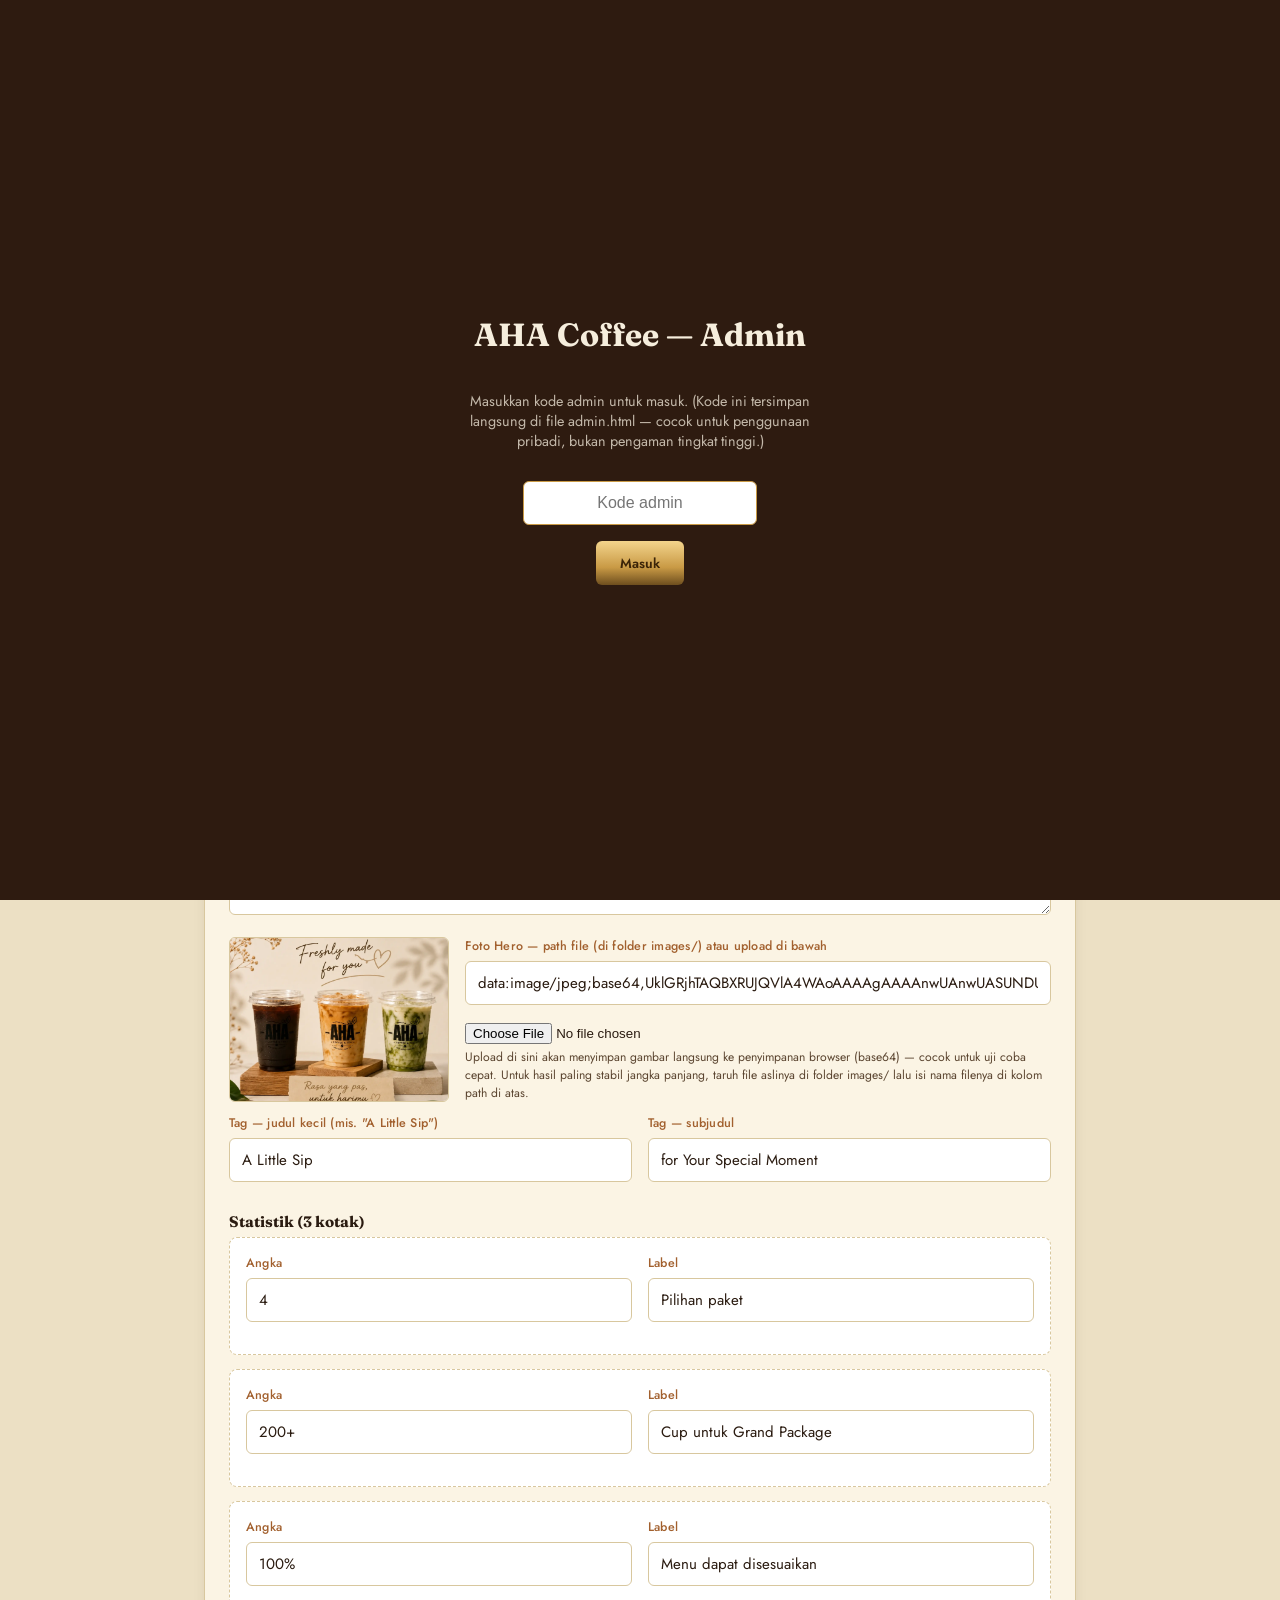
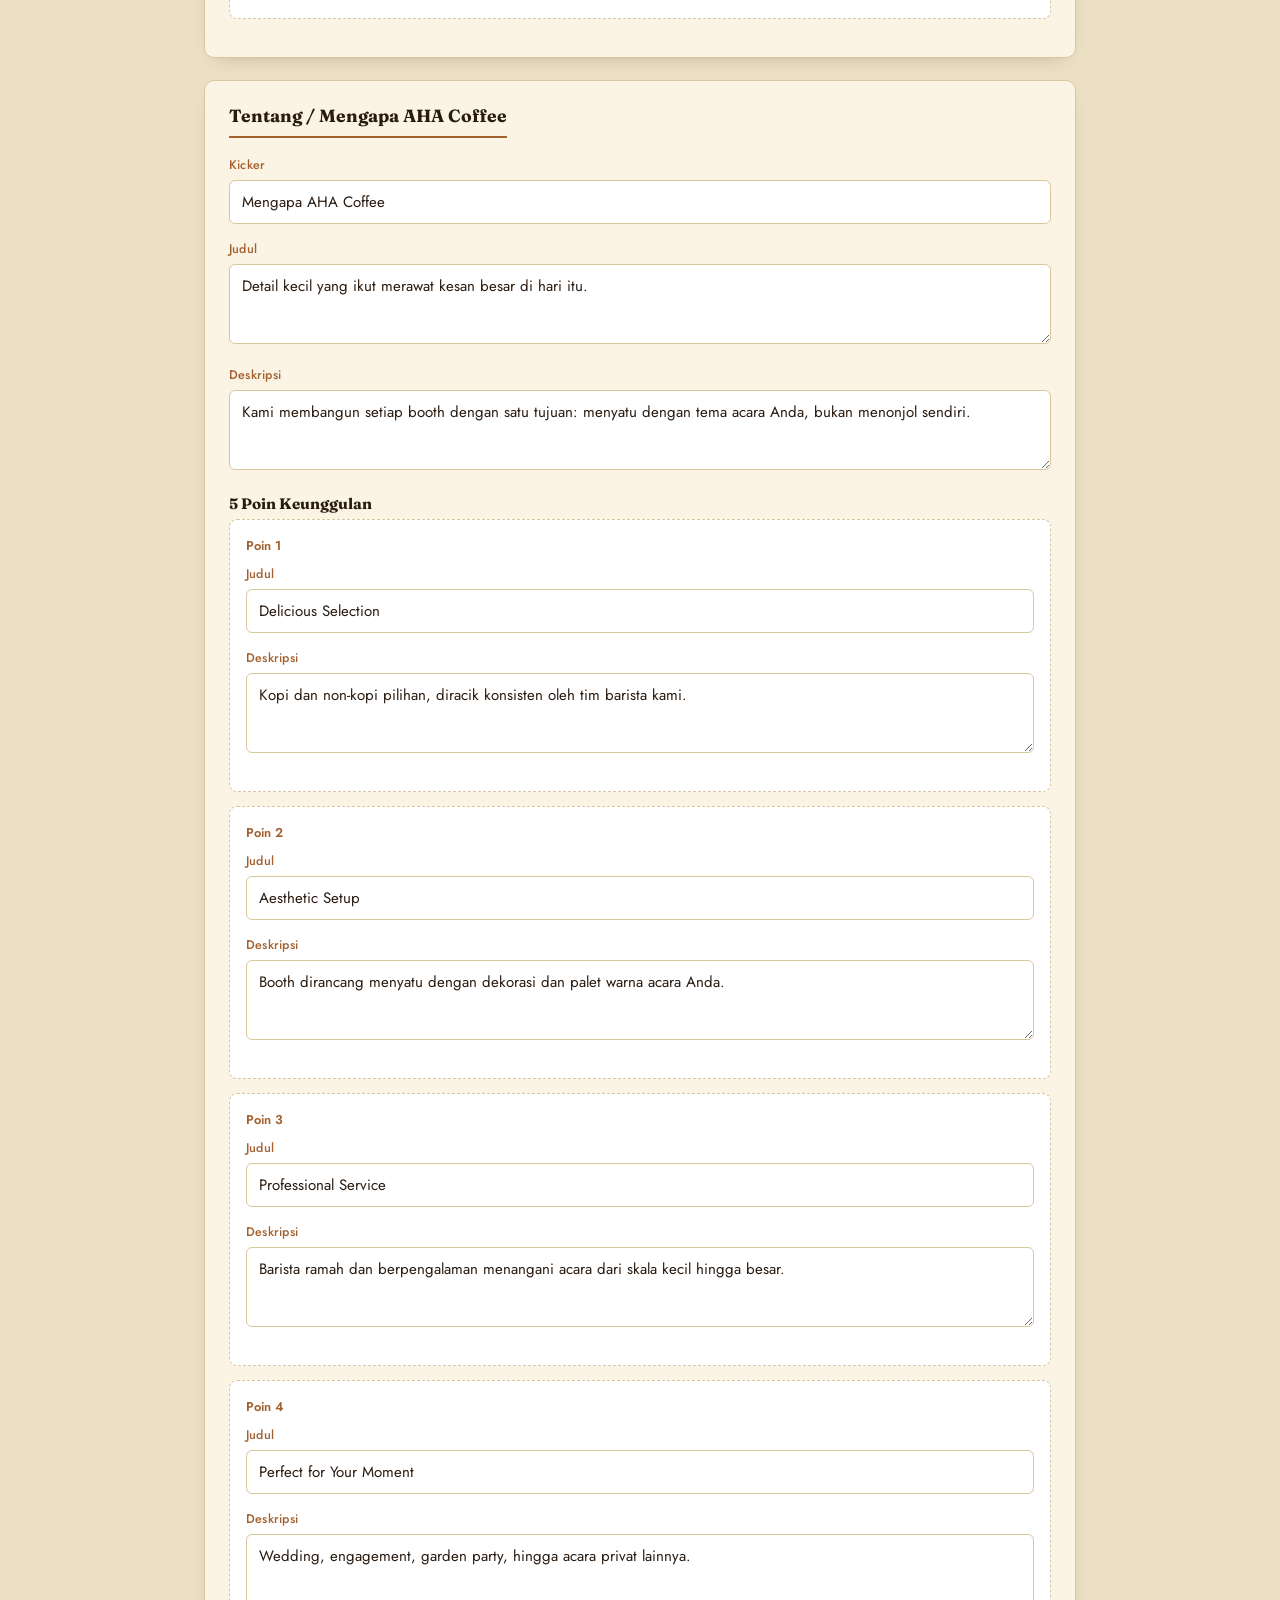
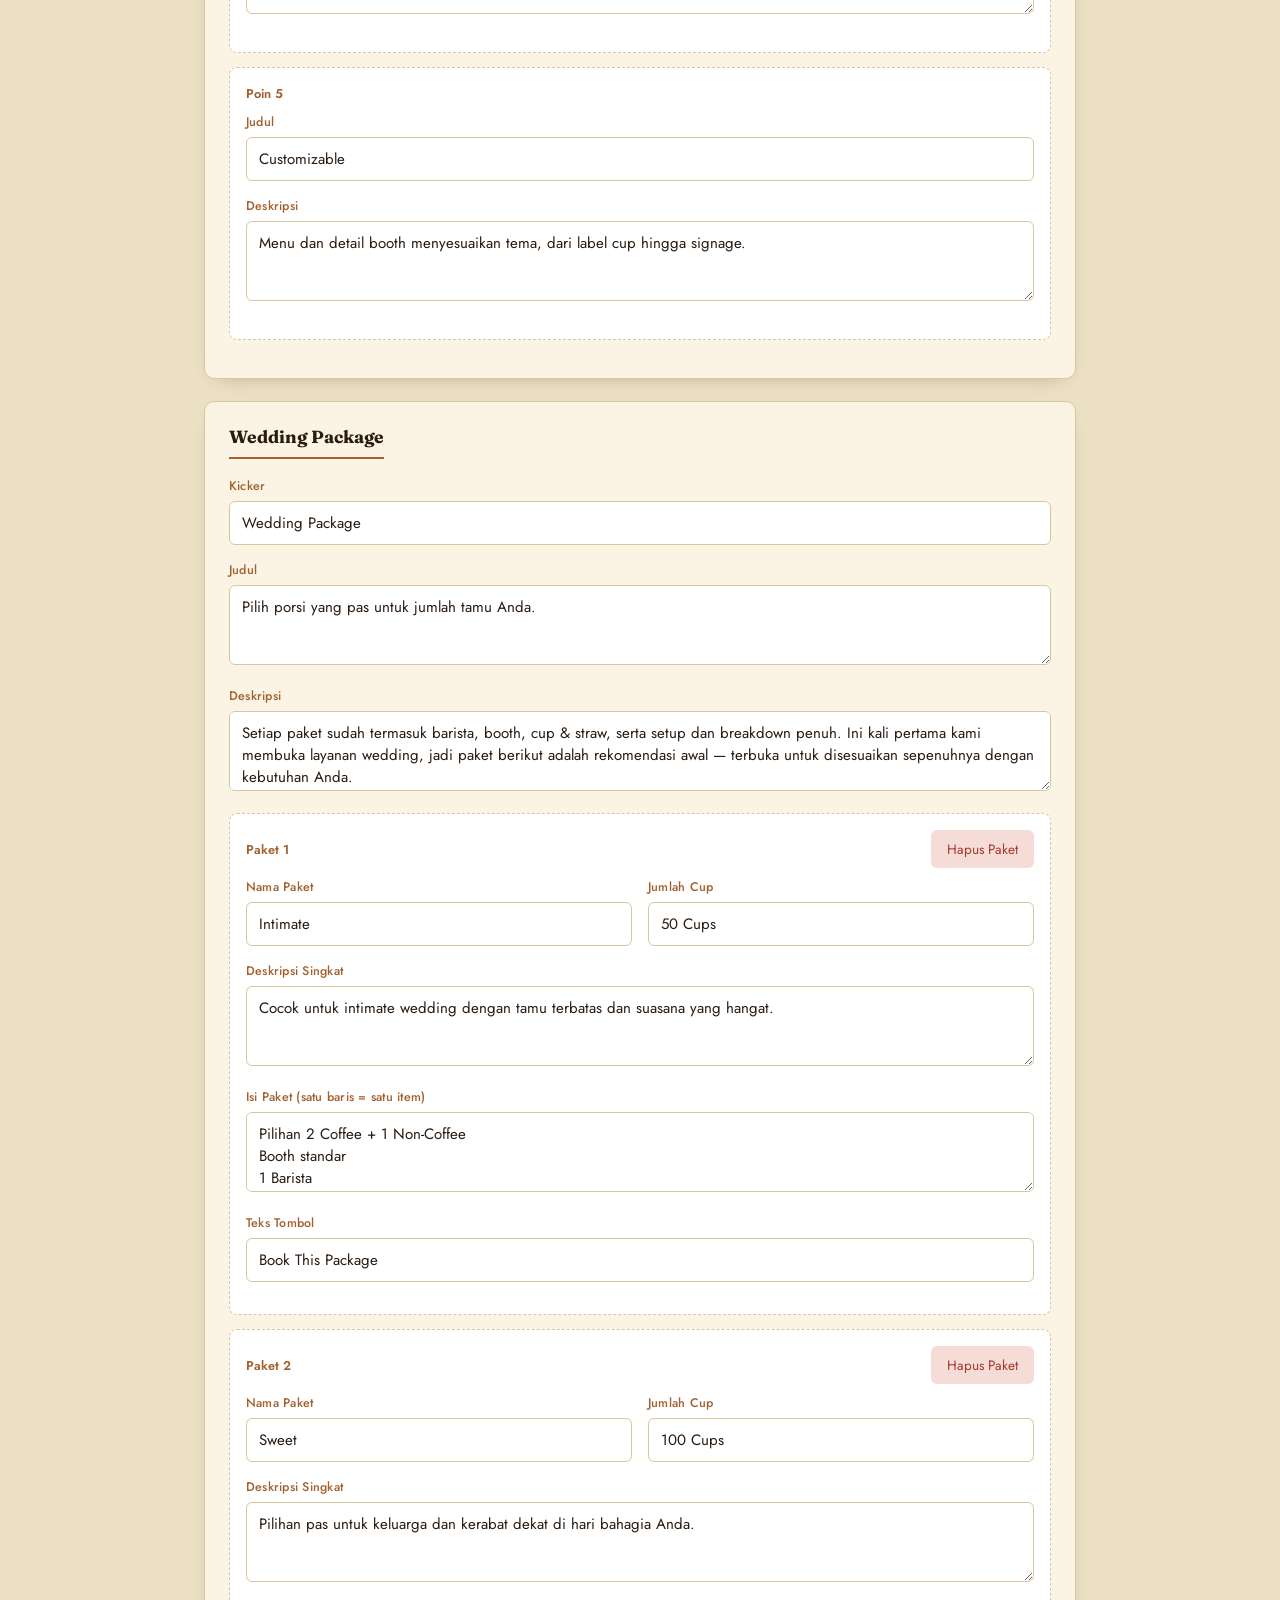
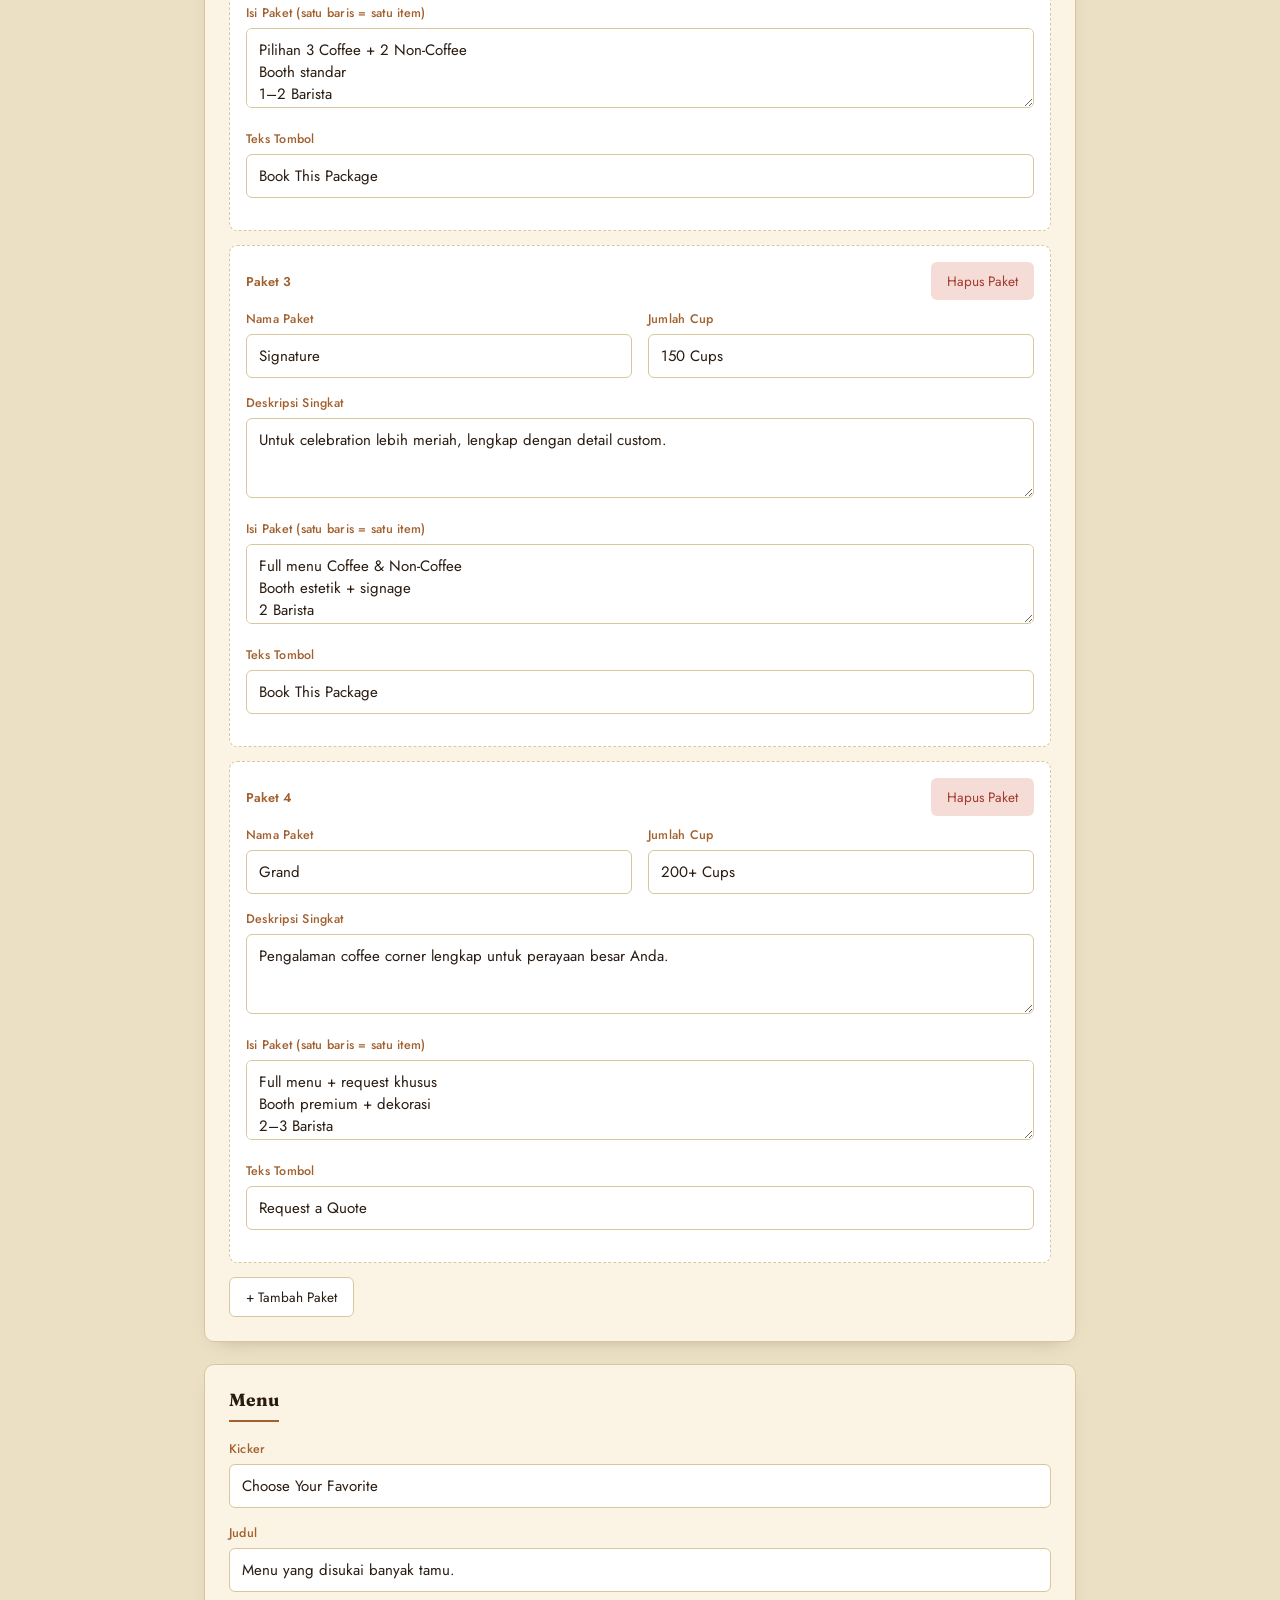
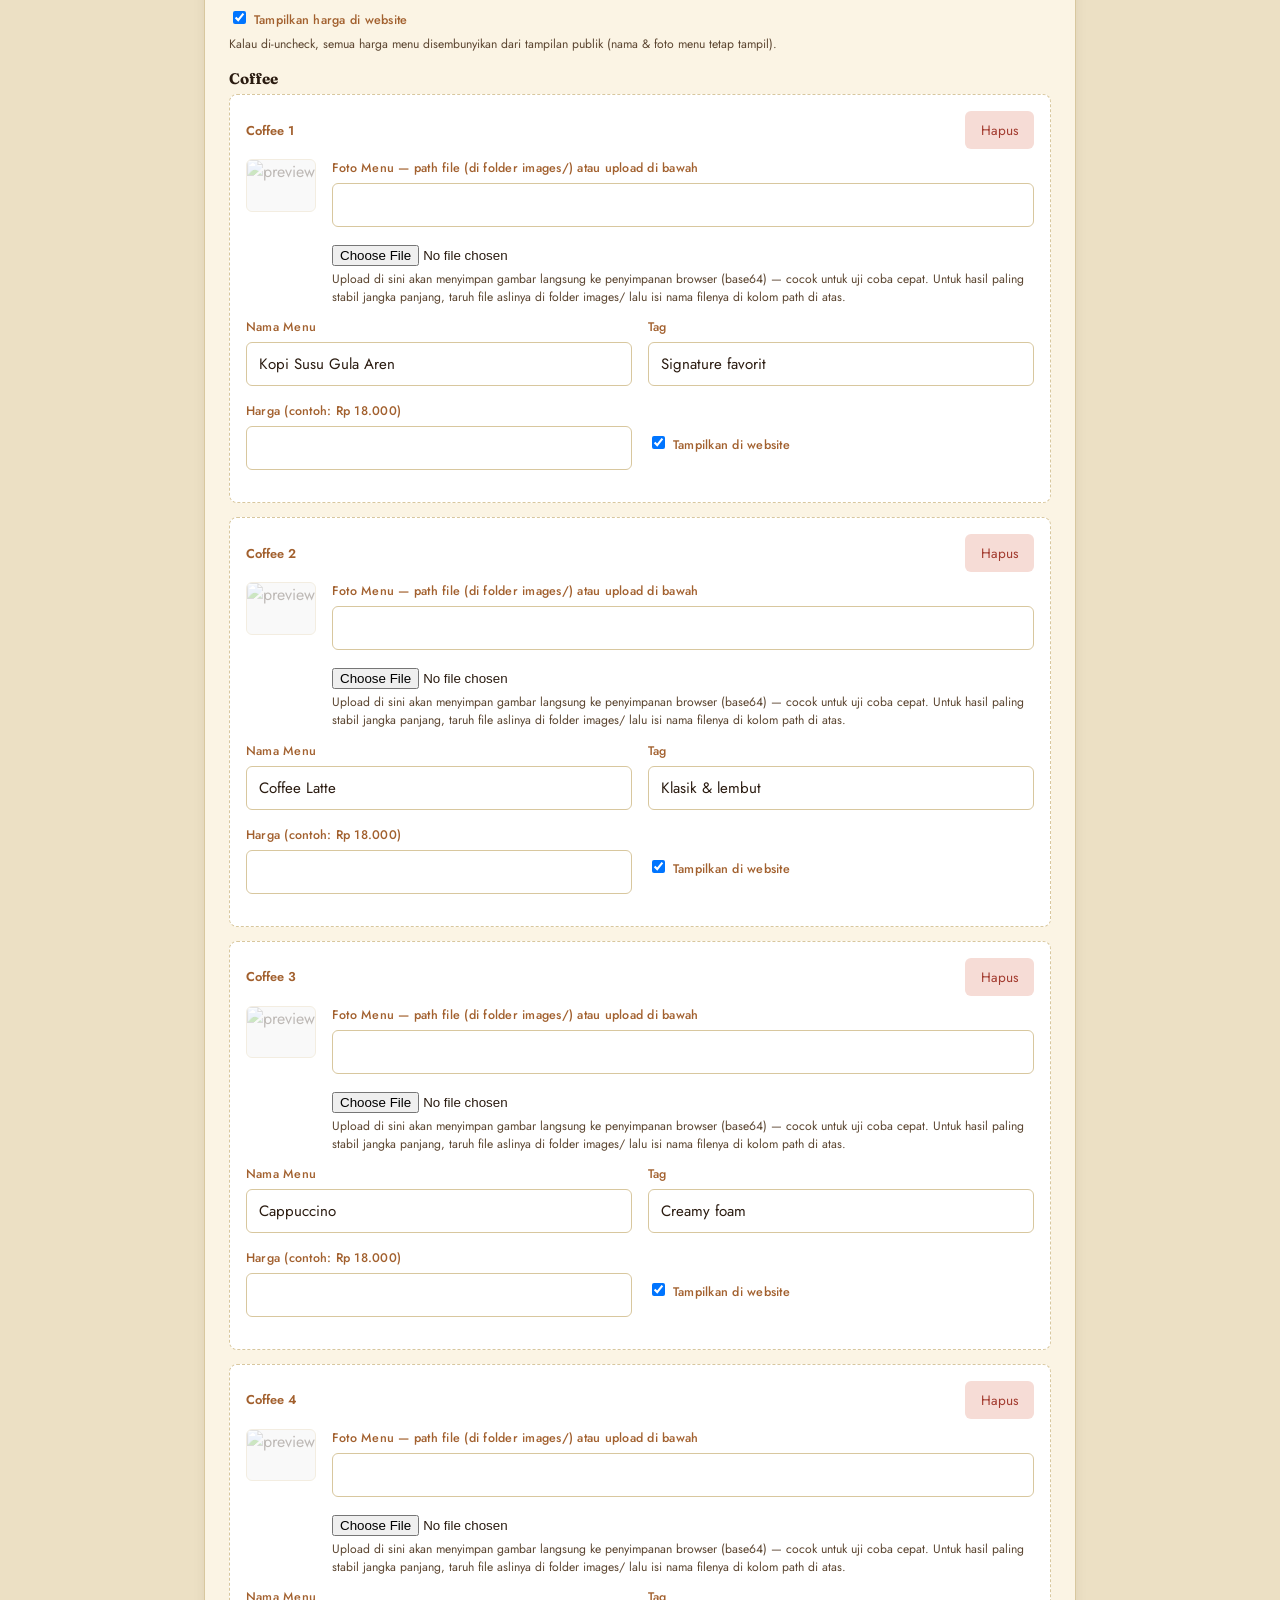
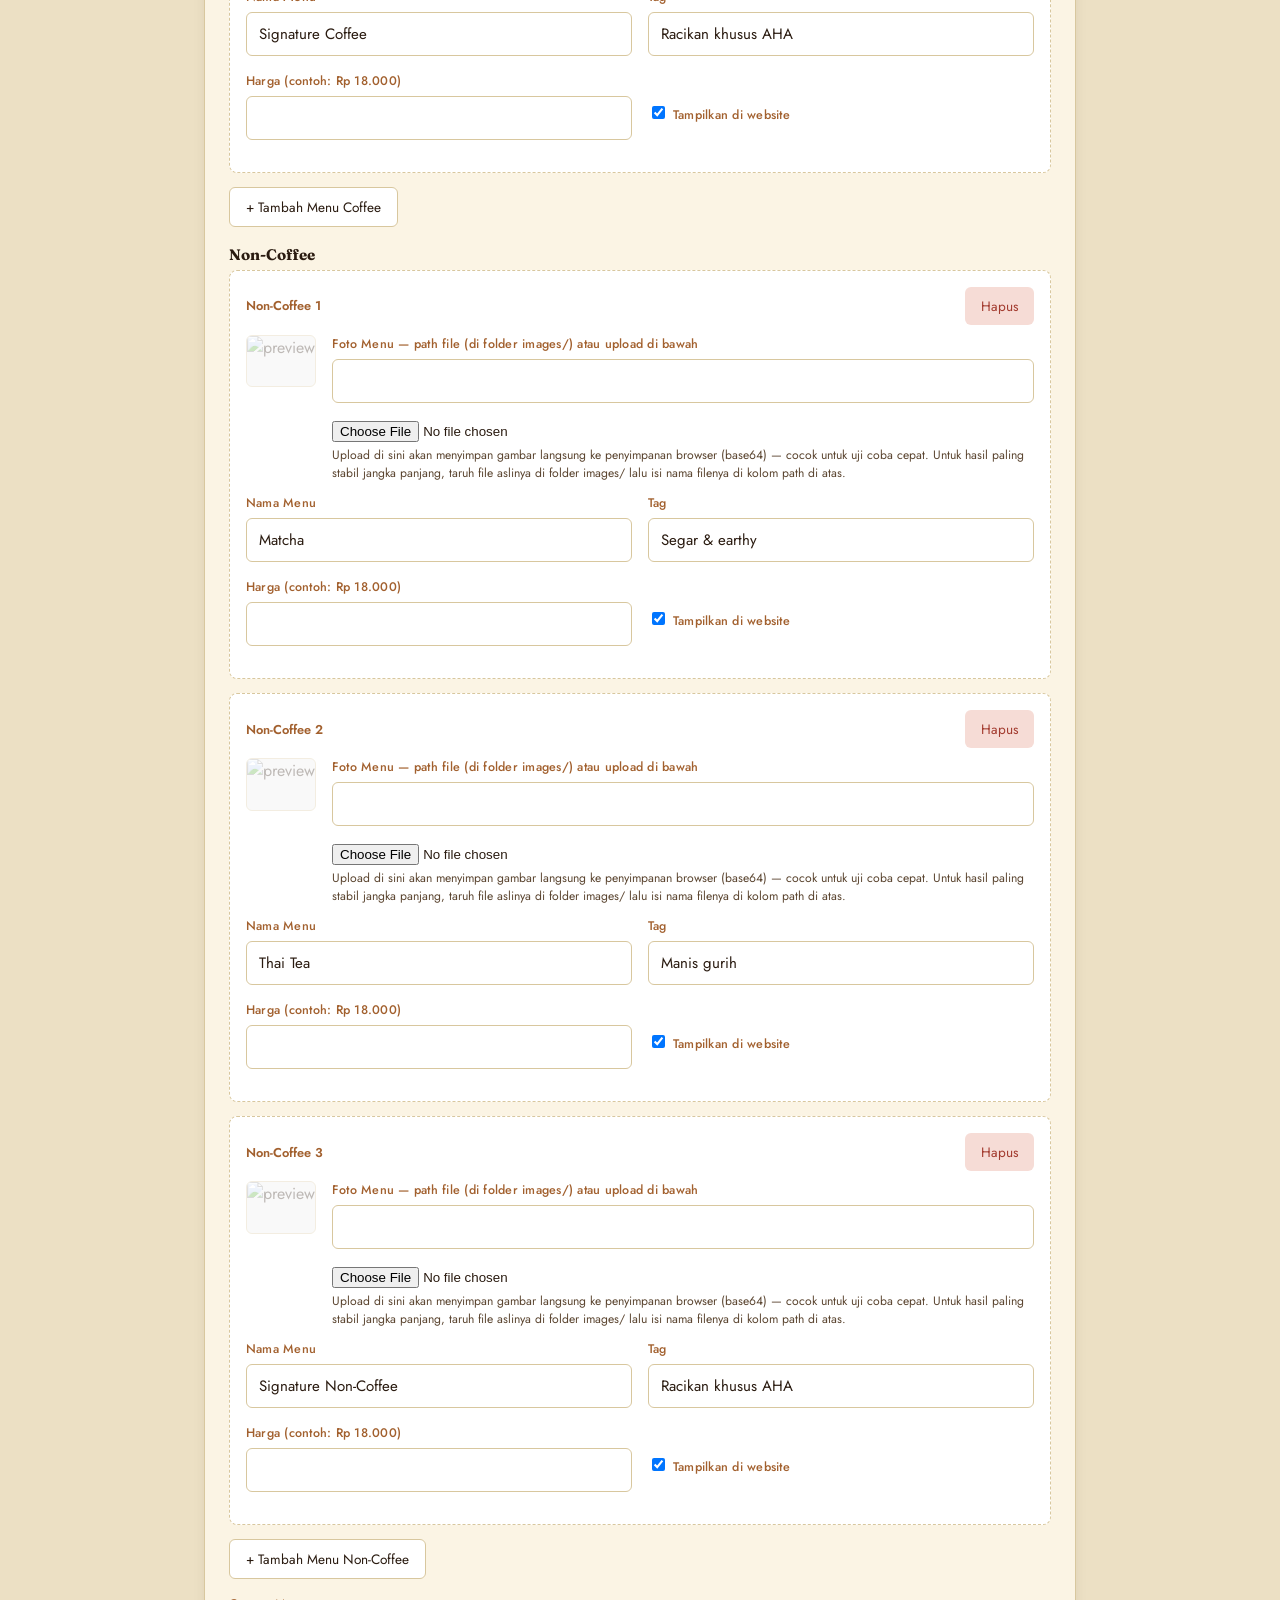
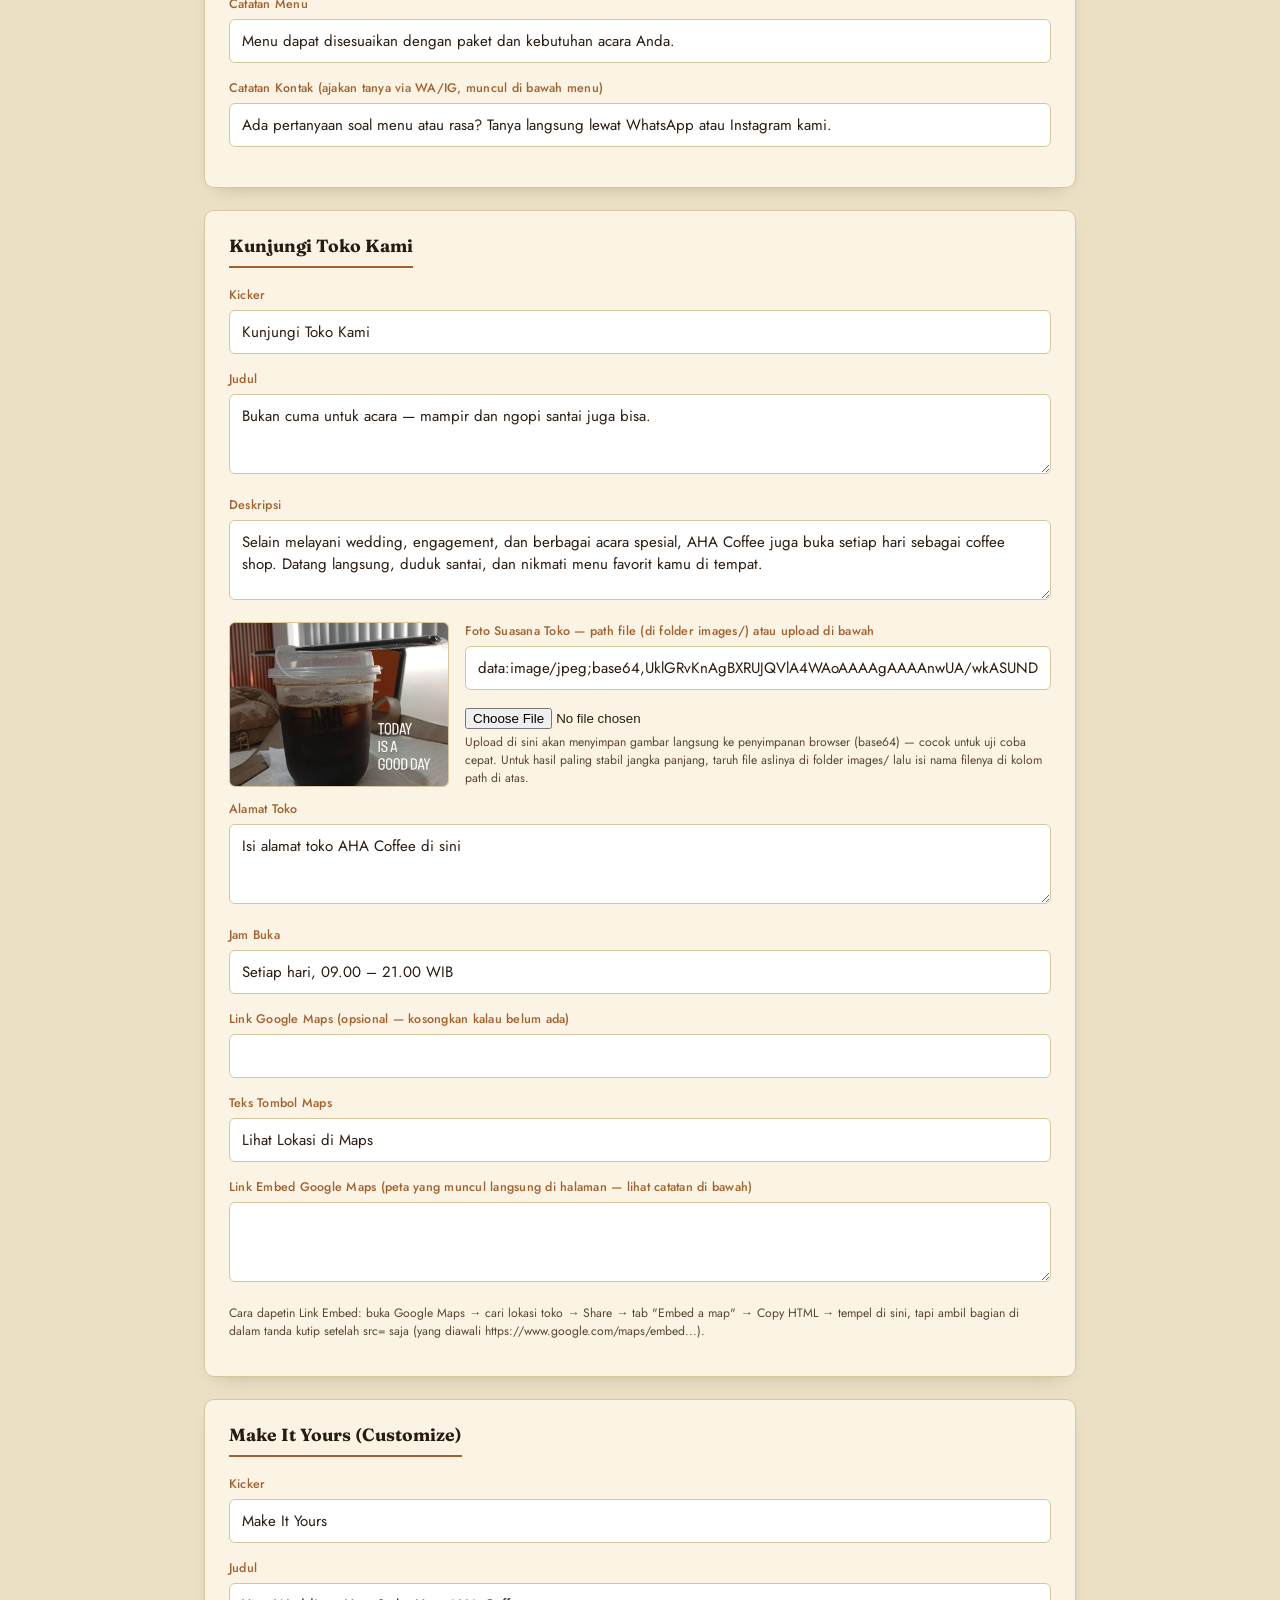
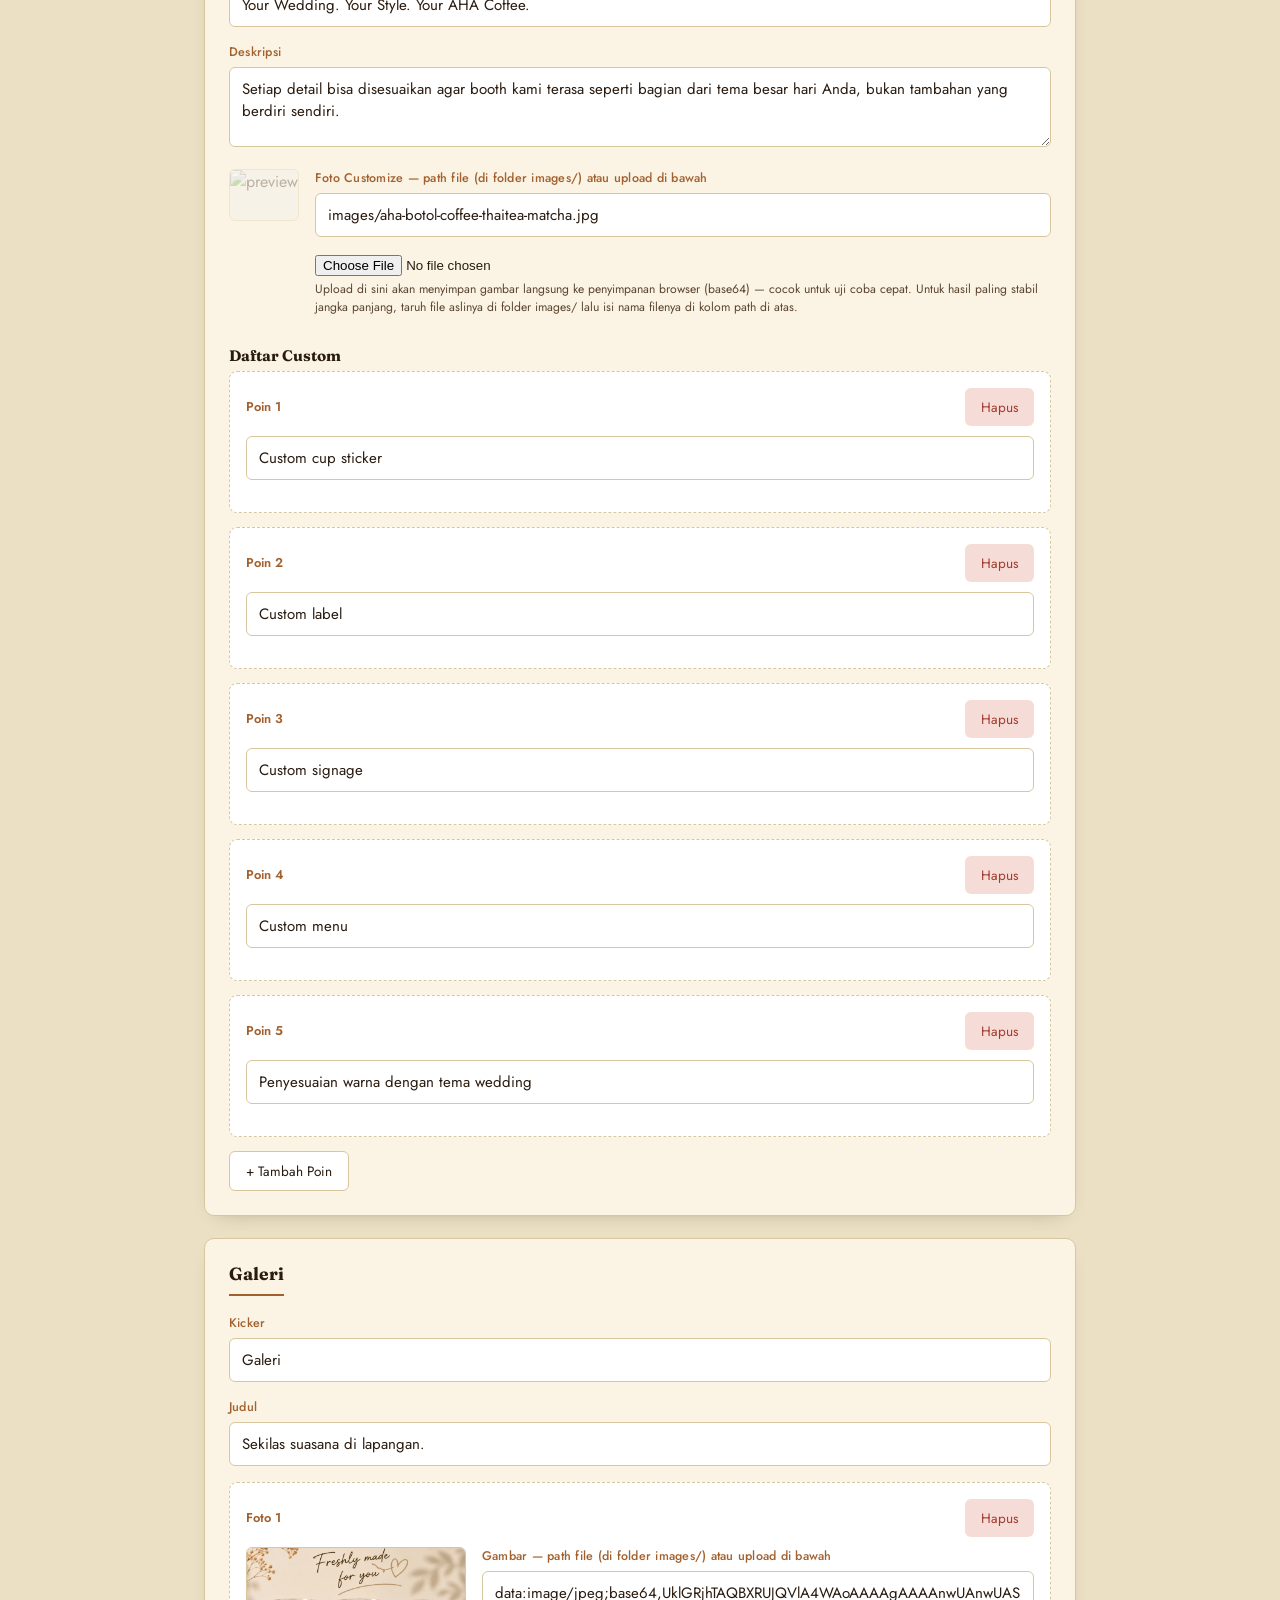
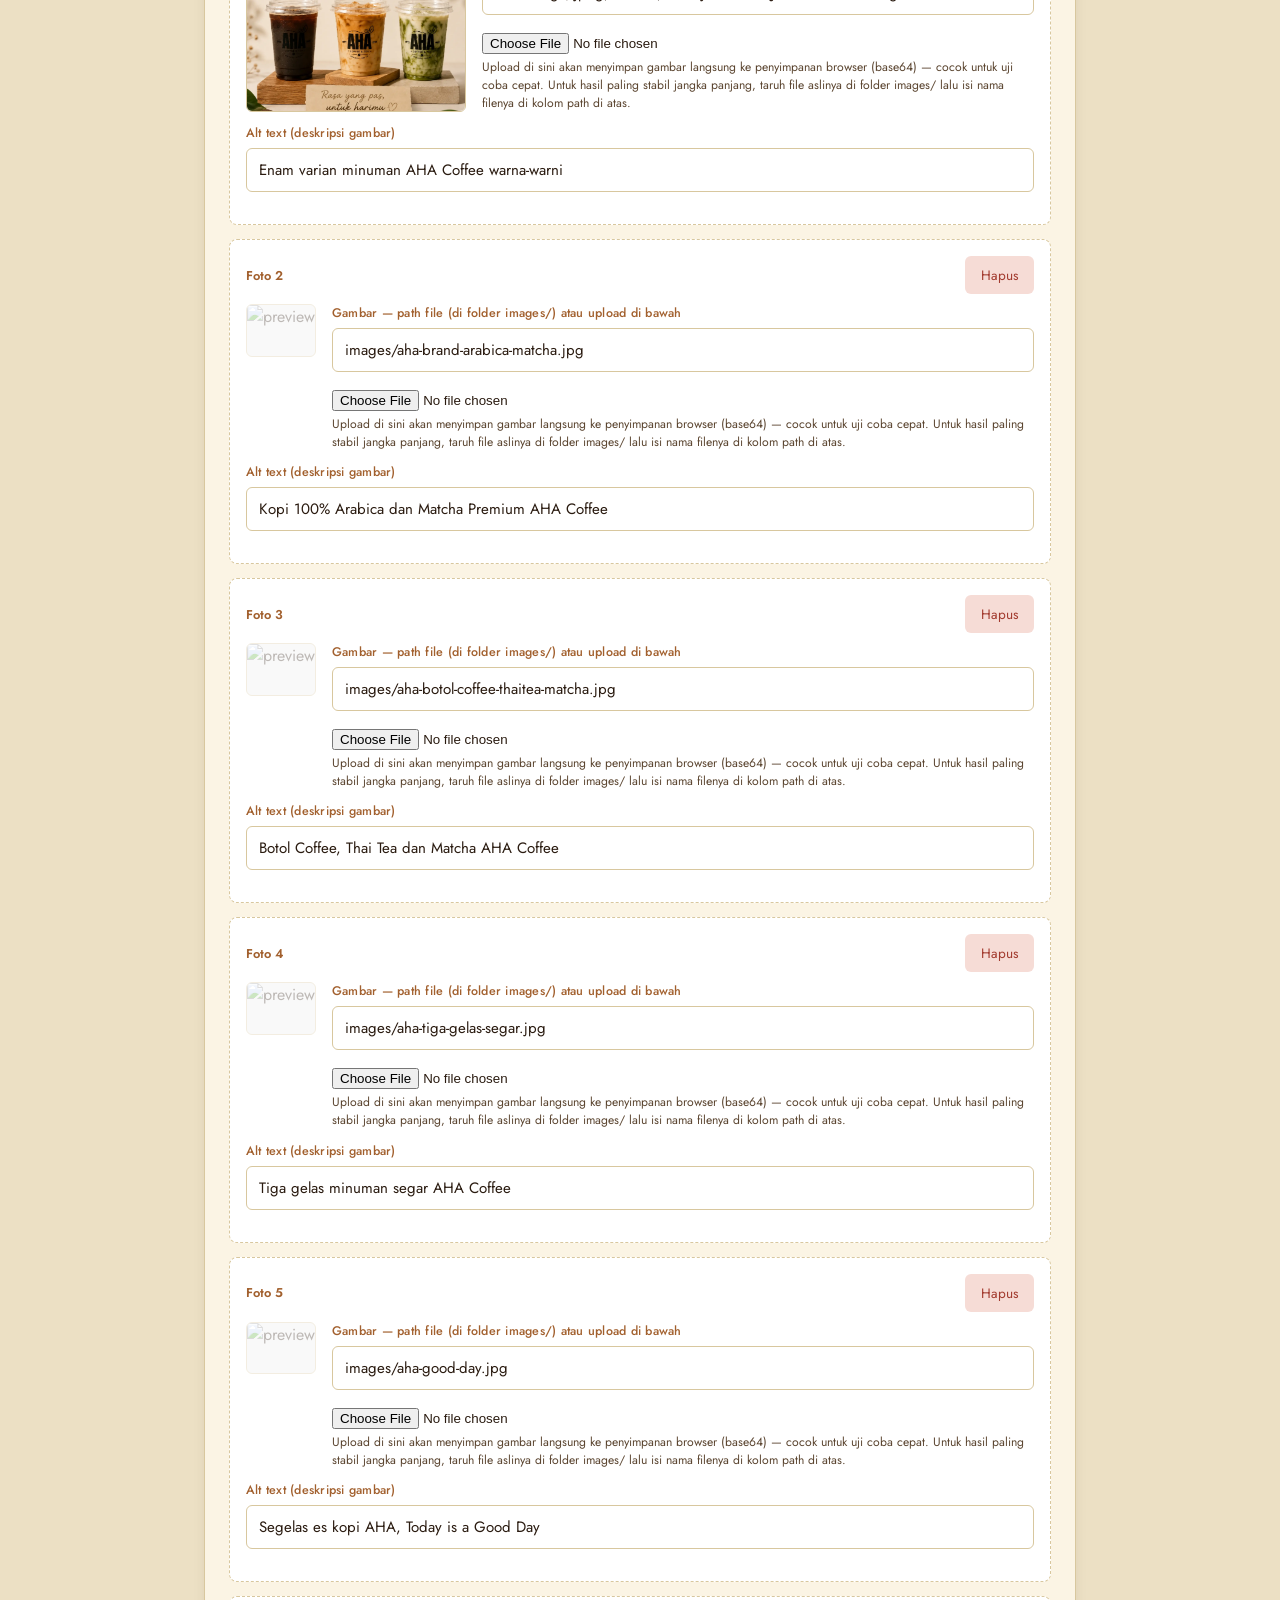
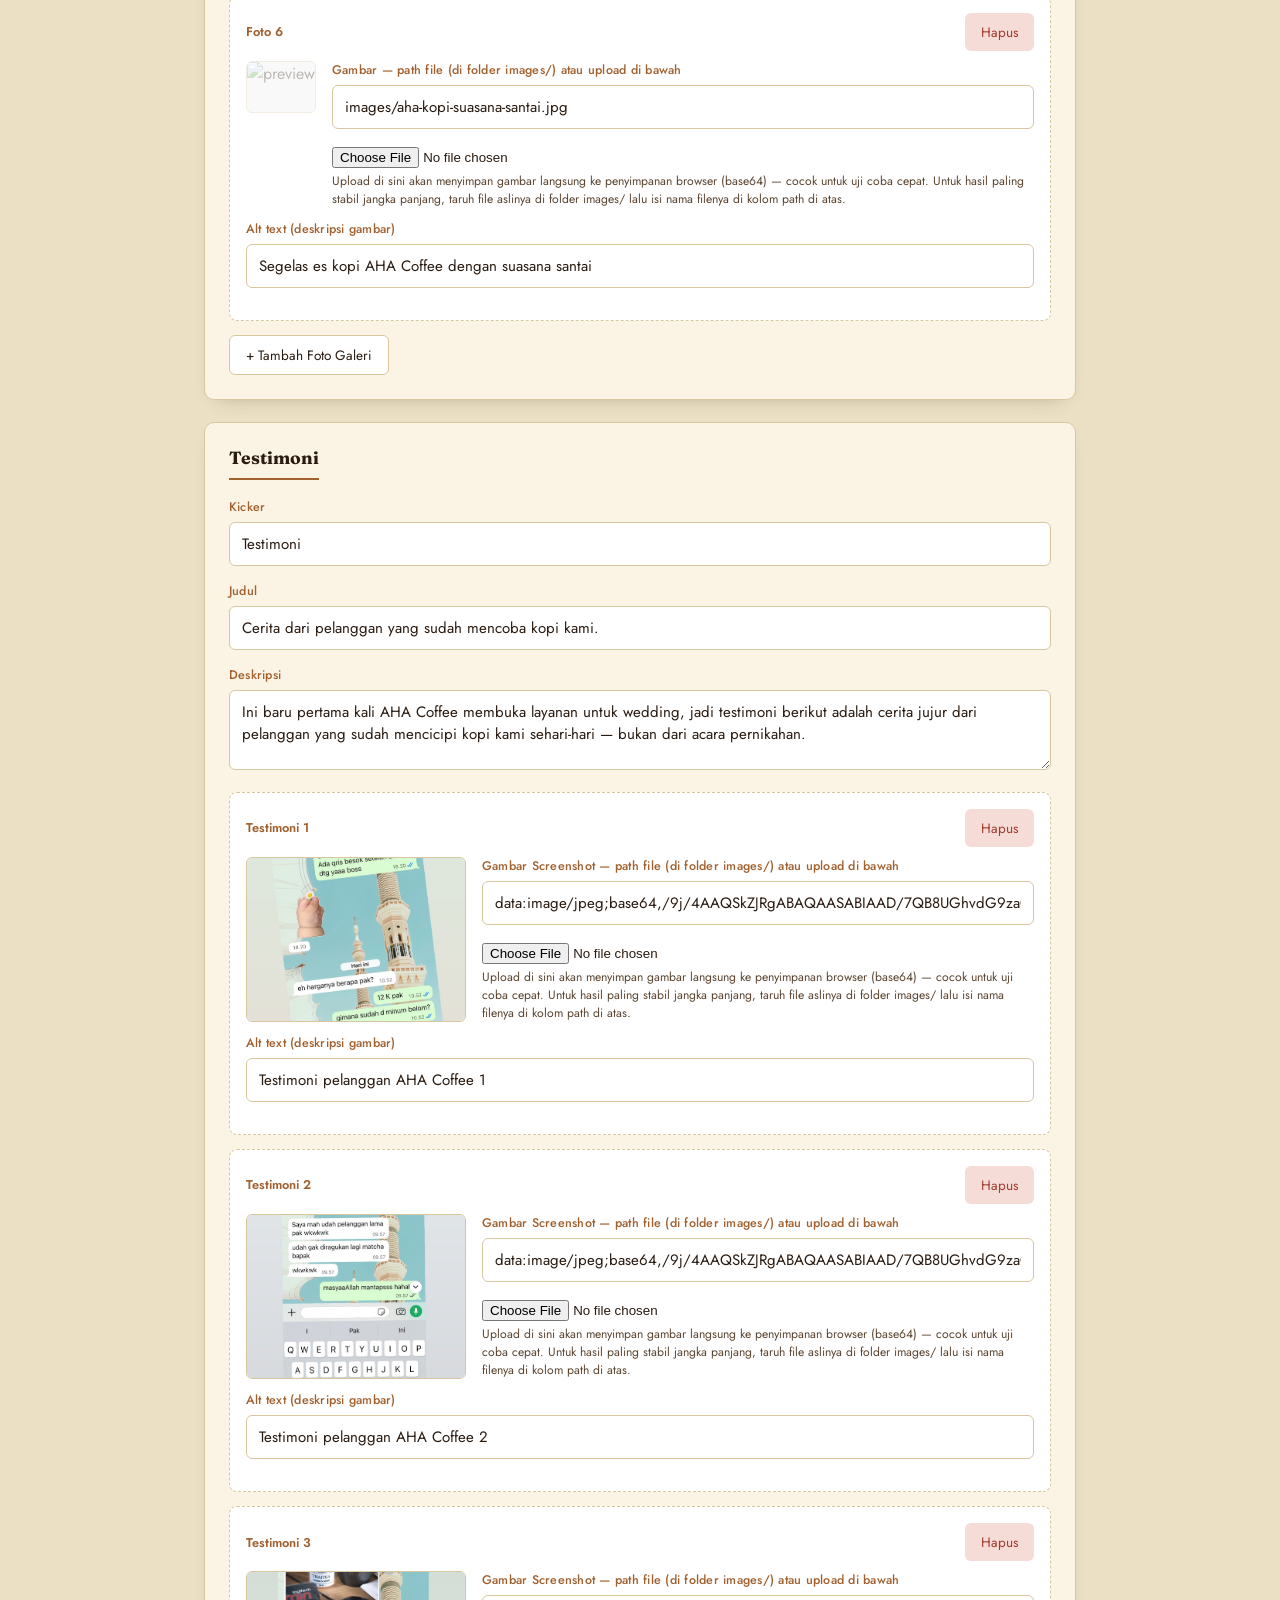
==== commit 57dca66b: "Add files via upload" ====
--- a/admin.html
+++ b/admin.html
@@ -140,7 +140,10 @@
   <div class="card">
     <h2>Menu</h2>
     <div id="menuIntroFields"></div>
-    <div id="menuImageField"></div>
+    <div class="field" style="margin-top:12px;">
+      <label><input type="checkbox" id="menuShowPricesInput" style="width:auto; margin-right:8px;">Tampilkan harga di website</label>
+      <p class="hint">Kalau di-uncheck, semua harga menu disembunyikan dari tampilan publik (nama & foto menu tetap tampil).</p>
+    </div>
     <h3 style="font-size:0.95rem;">Coffee</h3>
     <div id="menuCoffeeList"></div>
     <button class="btn btn-ghost" id="addCoffeeBtn">+ Tambah Menu Coffee</button>
@@ -414,12 +417,9 @@
     document.getElementById('menuNoteInput').addEventListener('input', (e)=>{ content.menu.note = e.target.value; });
     document.getElementById('menuContactNoteInput').value = content.menu.contactNote || '';
     document.getElementById('menuContactNoteInput').addEventListener('input', (e)=>{ content.menu.contactNote = e.target.value; });
-  }
-  function renderMenuImage(){
-    const el = document.getElementById('menuImageField');
-    el.innerHTML = imageFieldHTML('menu.image', content.menu.image, 'Foto di Sebelah Menu');
-    bindInputs(el);
-    bindImageInputs(el, renderMenuImage);
+    const showPricesInput = document.getElementById('menuShowPricesInput');
+    showPricesInput.checked = content.menu.showPrices !== false;
+    showPricesInput.addEventListener('change', (e)=>{ content.menu.showPrices = e.target.checked; });
   }
   function renderVisitShop(){
     const el = document.getElementById('visitShopFields');
@@ -431,7 +431,9 @@
       fieldHTML('Alamat Toko', 'visitShop.address', content.visitShop.address, 'textarea') +
       fieldHTML('Jam Buka', 'visitShop.hours', content.visitShop.hours) +
       fieldHTML('Link Google Maps (opsional — kosongkan kalau belum ada)', 'visitShop.mapUrl', content.visitShop.mapUrl) +
-      fieldHTML('Teks Tombol Maps', 'visitShop.ctaMap', content.visitShop.ctaMap);
+      fieldHTML('Teks Tombol Maps', 'visitShop.ctaMap', content.visitShop.ctaMap) +
+      fieldHTML('Link Embed Google Maps (peta yang muncul langsung di halaman — lihat catatan di bawah)', 'visitShop.mapEmbedUrl', content.visitShop.mapEmbedUrl, 'textarea');
+    el.innerHTML += '<p class="hint">Cara dapetin Link Embed: buka Google Maps → cari lokasi toko → Share → tab "Embed a map" → Copy HTML → tempel di sini, tapi ambil bagian di dalam tanda kutip setelah src= saja (yang diawali https://www.google.com/maps/embed...).</p>';
     bindInputs(el);
     bindImageInputs(el, renderVisitShop);
   }
@@ -442,12 +444,26 @@
         <div class="item-head"><span>${key === 'coffee' ? 'Coffee' : 'Non-Coffee'} ${i+1}</span>
           <button class="btn btn-danger" data-remove-menu="${key}:${i}">Hapus</button>
         </div>
+        ${imageFieldHTML(`menu.${key}.${i}.image`, m.image, 'Foto Menu')}
         <div class="grid2">
           ${fieldHTML('Nama Menu', `menu.${key}.${i}.name`, m.name)}
           ${fieldHTML('Tag', `menu.${key}.${i}.tag`, m.tag)}
         </div>
+        <div class="grid2">
+          ${fieldHTML('Harga (contoh: Rp 18.000)', `menu.${key}.${i}.price`, m.price)}
+          <div class="field" style="align-self:end; padding-bottom:10px;">
+            <label><input type="checkbox" data-active-menu="${key}:${i}" ${m.active !== false ? 'checked' : ''} style="width:auto; margin-right:8px;">Tampilkan di website</label>
+          </div>
+        </div>
       </div>`).join('');
     bindInputs(el);
+    bindImageInputs(el, ()=>renderMenuList(key, containerId));
+    el.querySelectorAll('[data-active-menu]').forEach(chk=>{
+      chk.addEventListener('change', ()=>{
+        const [k,idx] = chk.dataset.activeMenu.split(':');
+        content.menu[k][parseInt(idx,10)].active = chk.checked;
+      });
+    });
     el.querySelectorAll('[data-remove-menu]').forEach(btn=>{
       btn.addEventListener('click', ()=>{
         const [k,idx] = btn.dataset.removeMenu.split(':');
@@ -623,11 +639,11 @@
 
   // ---------- add buttons for menu/customize/gallery/testi/faq ----------
   document.getElementById('addCoffeeBtn').addEventListener('click', ()=>{
-    content.menu.coffee.push({ name:"Menu Baru", tag:"" });
+    content.menu.coffee.push({ name:"Menu Baru", tag:"", price:"", image:"", active:true });
     renderMenuList('coffee','menuCoffeeList');
   });
   document.getElementById('addNonCoffeeBtn').addEventListener('click', ()=>{
-    content.menu.nonCoffee.push({ name:"Menu Baru", tag:"" });
+    content.menu.nonCoffee.push({ name:"Menu Baru", tag:"", price:"", image:"", active:true });
     renderMenuList('nonCoffee','menuNonCoffeeList');
   });
   document.getElementById('addCustomizeBtn').addEventListener('click', ()=>{
@@ -700,7 +716,6 @@
     renderPackagesIntro();
     renderPackages();
     renderMenuIntro();
-    renderMenuImage();
     renderMenuList('coffee','menuCoffeeList');
     renderMenuList('nonCoffee','menuNonCoffeeList');
     renderVisitShop();
